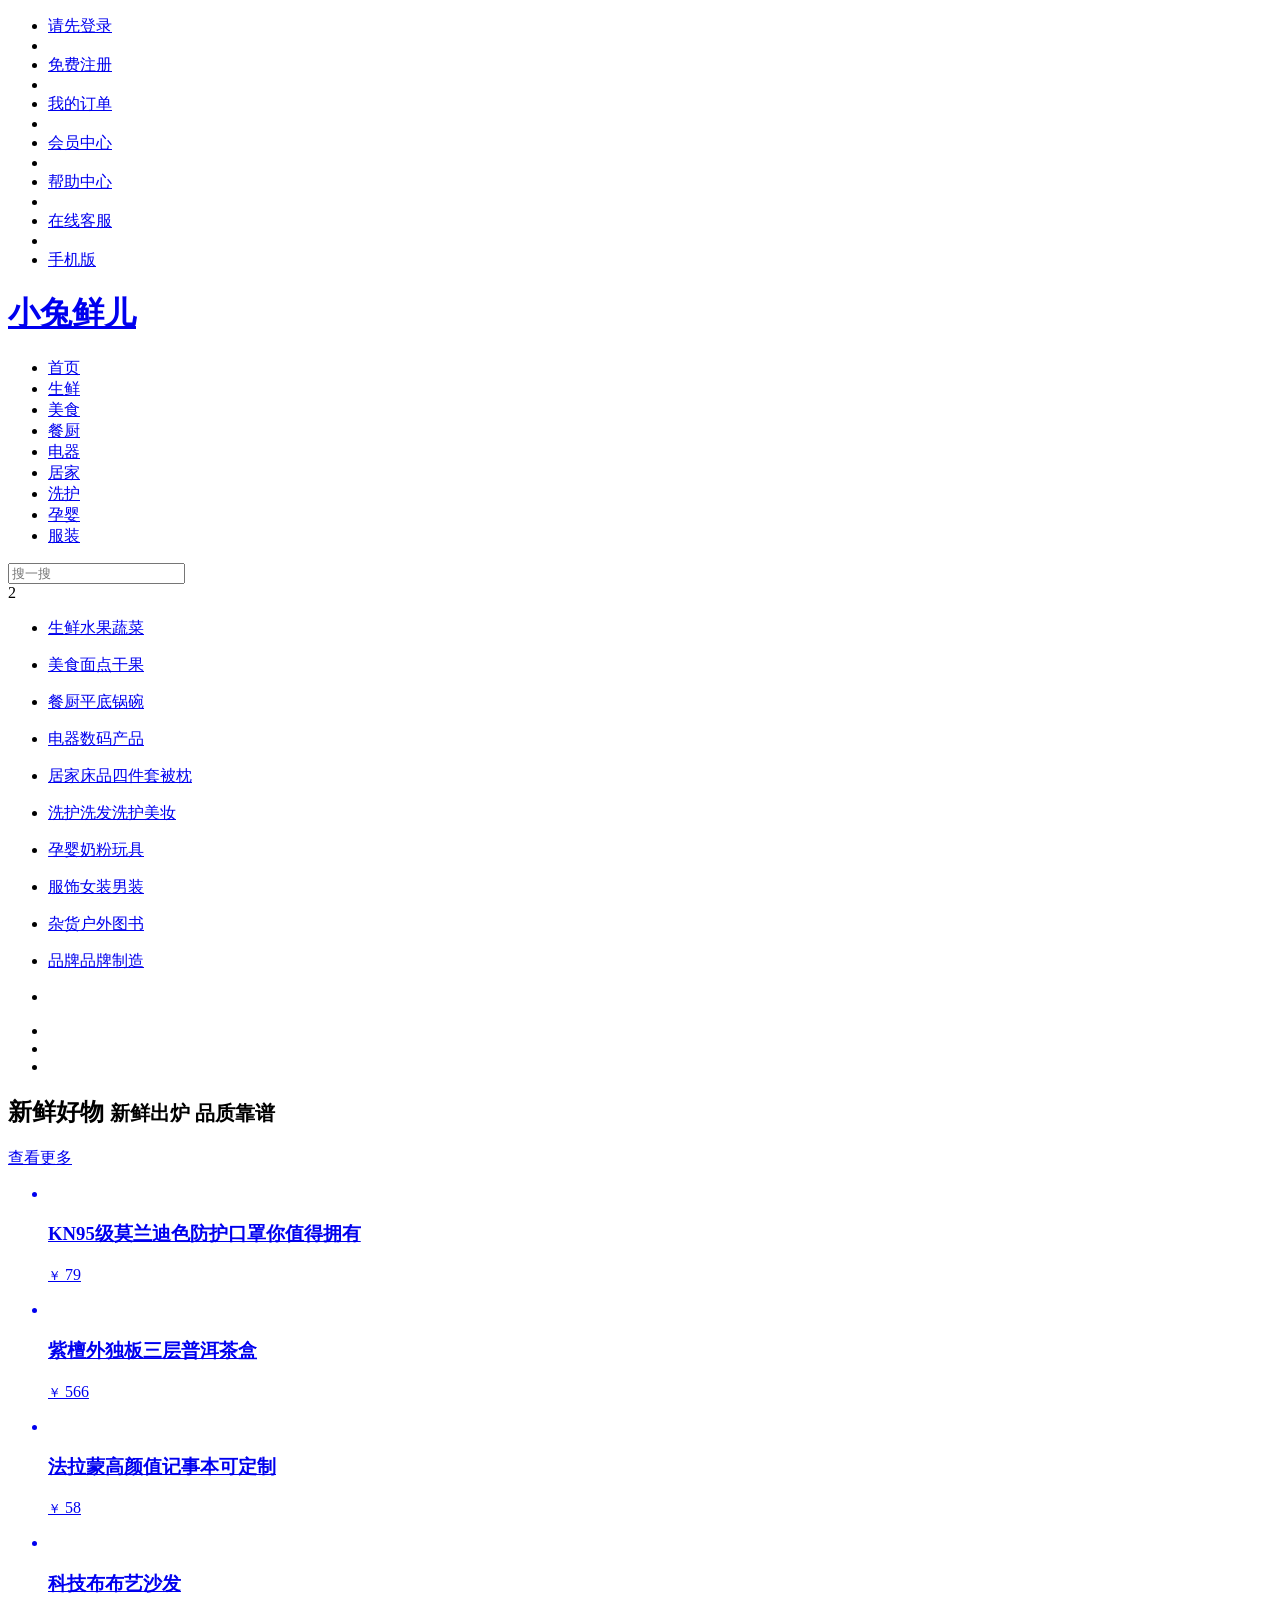
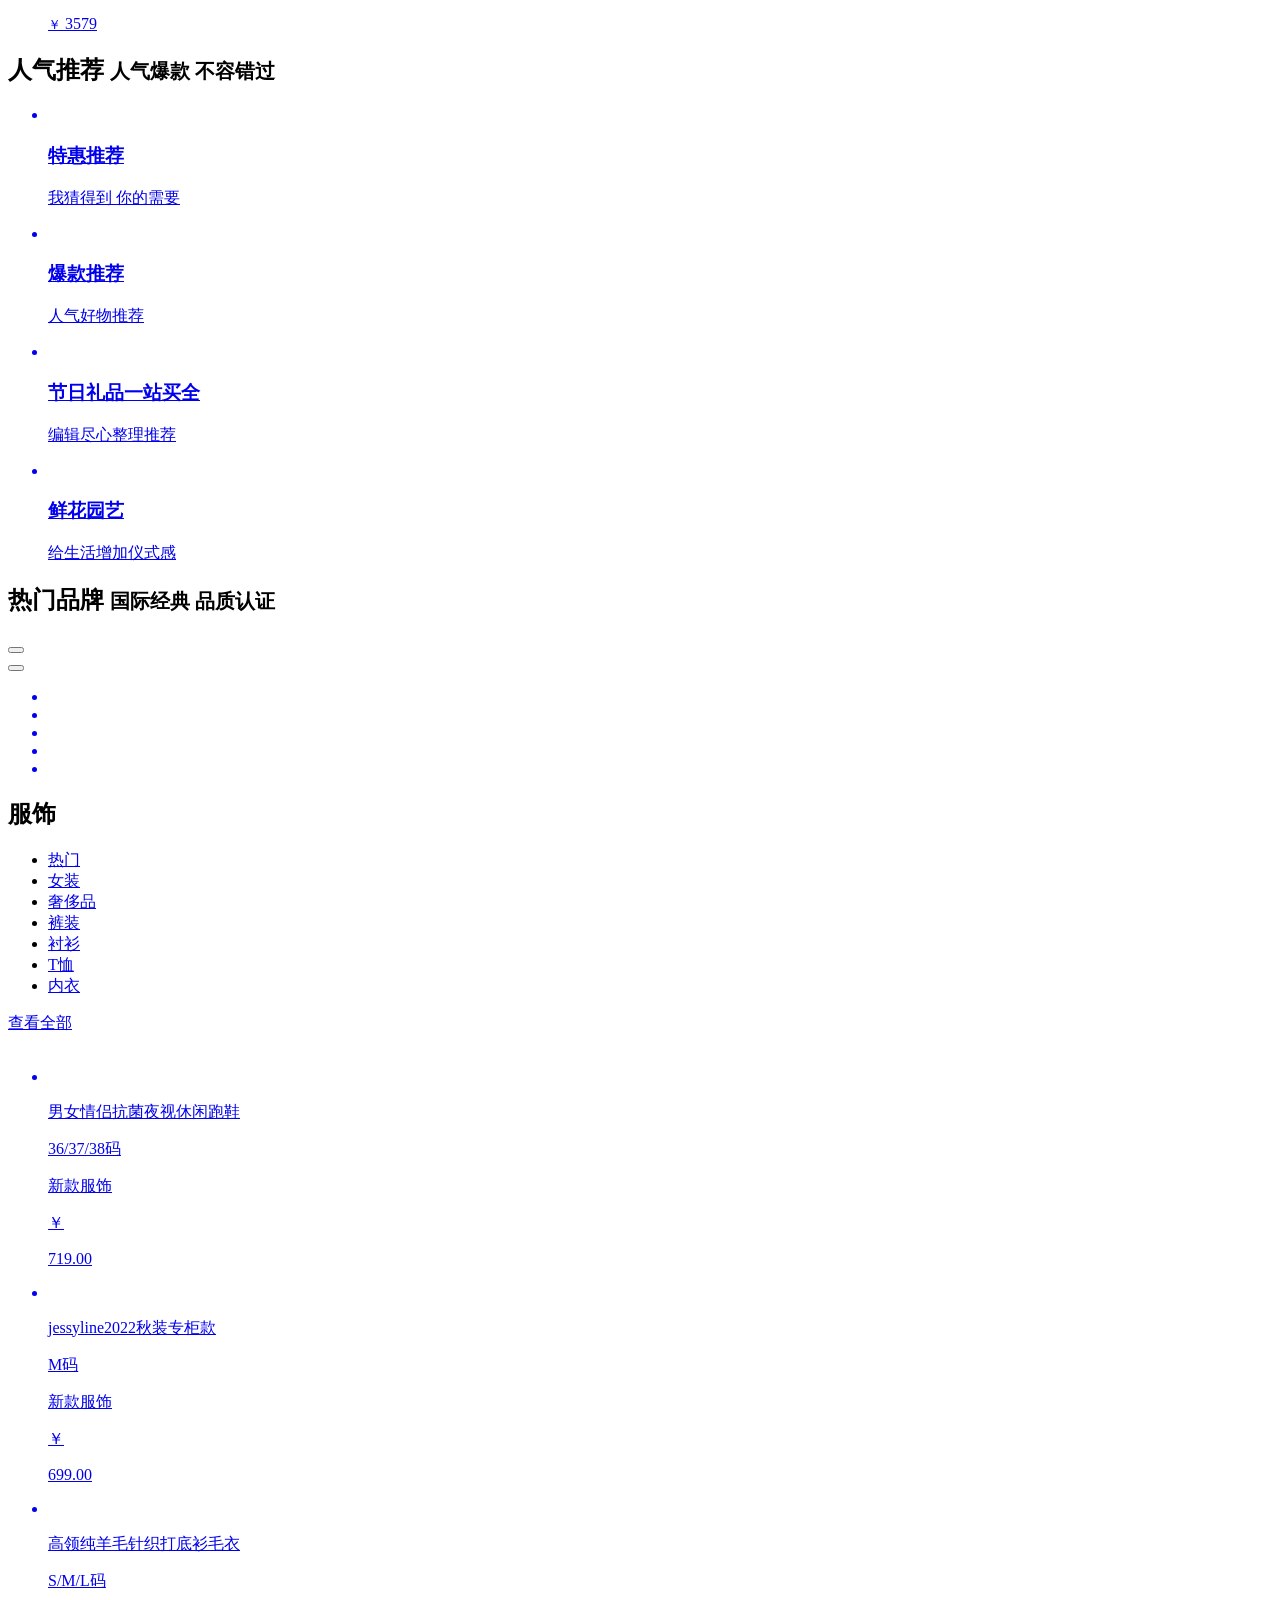
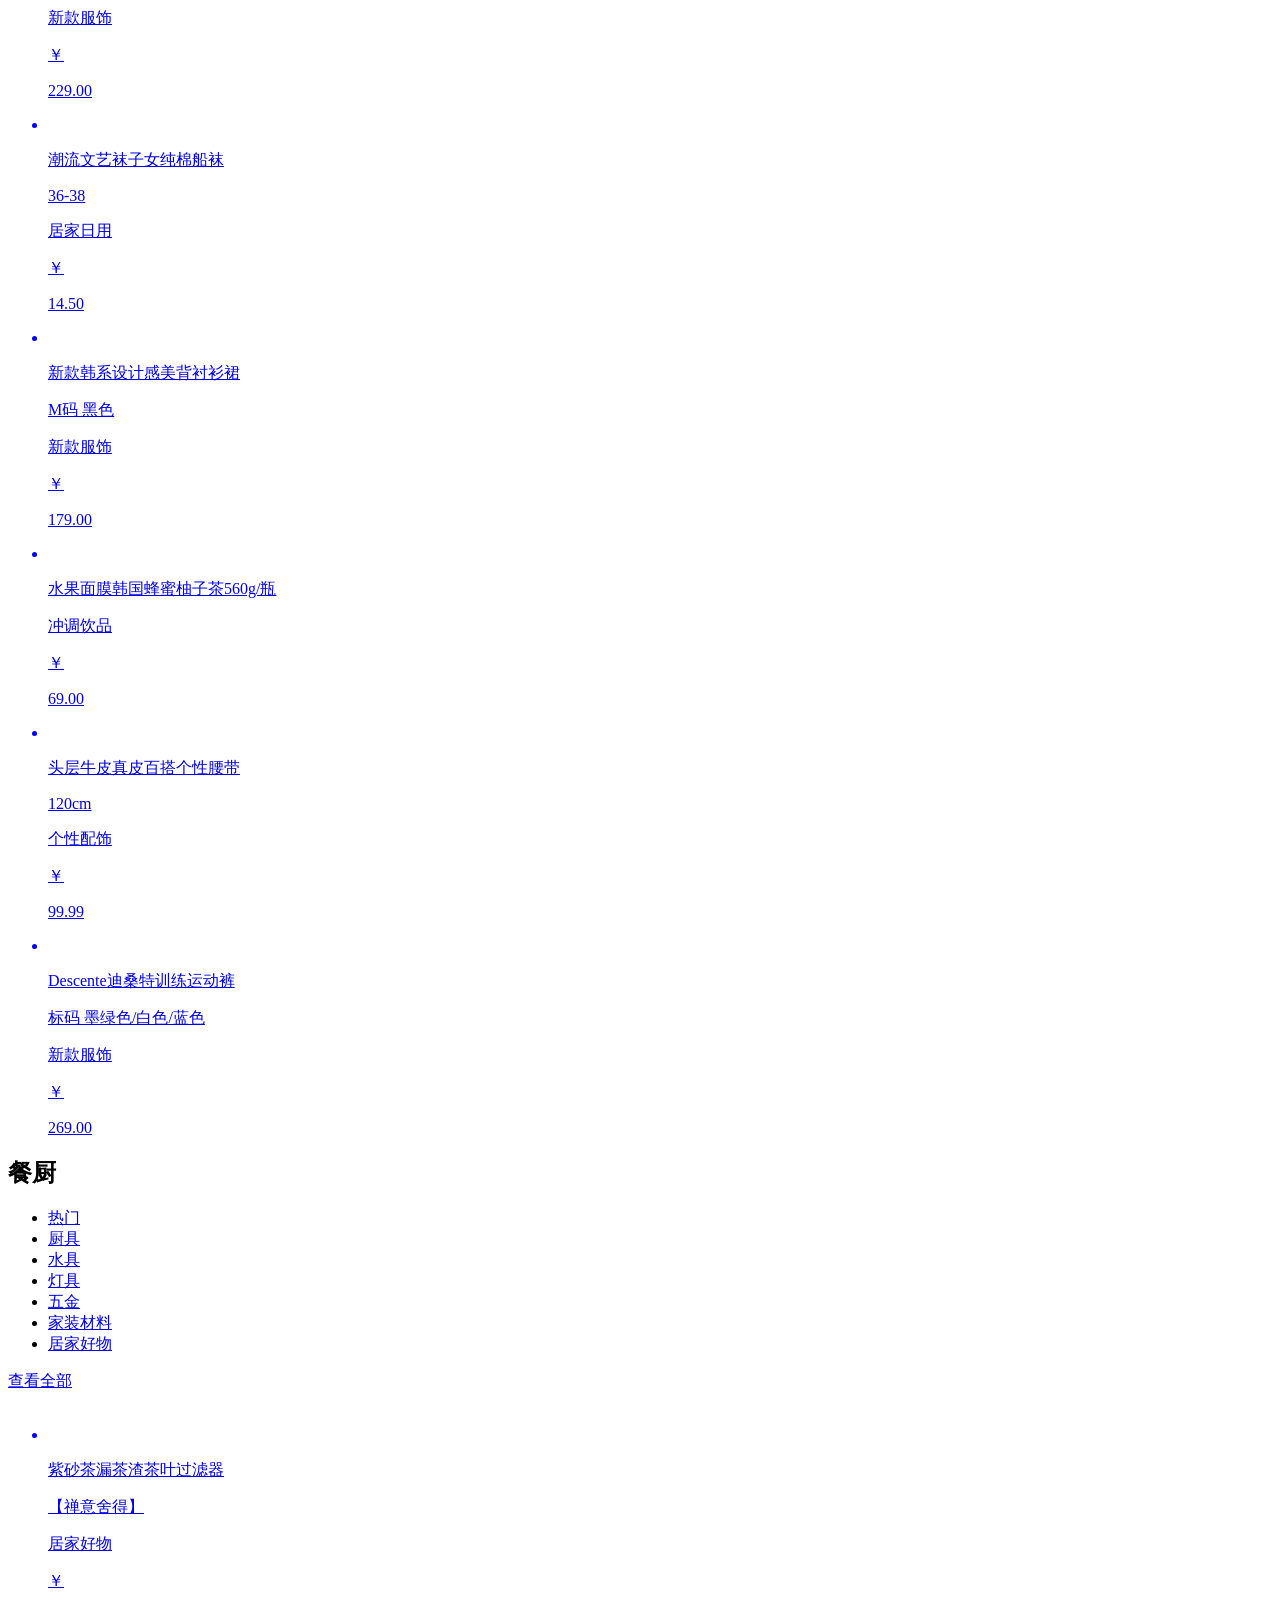
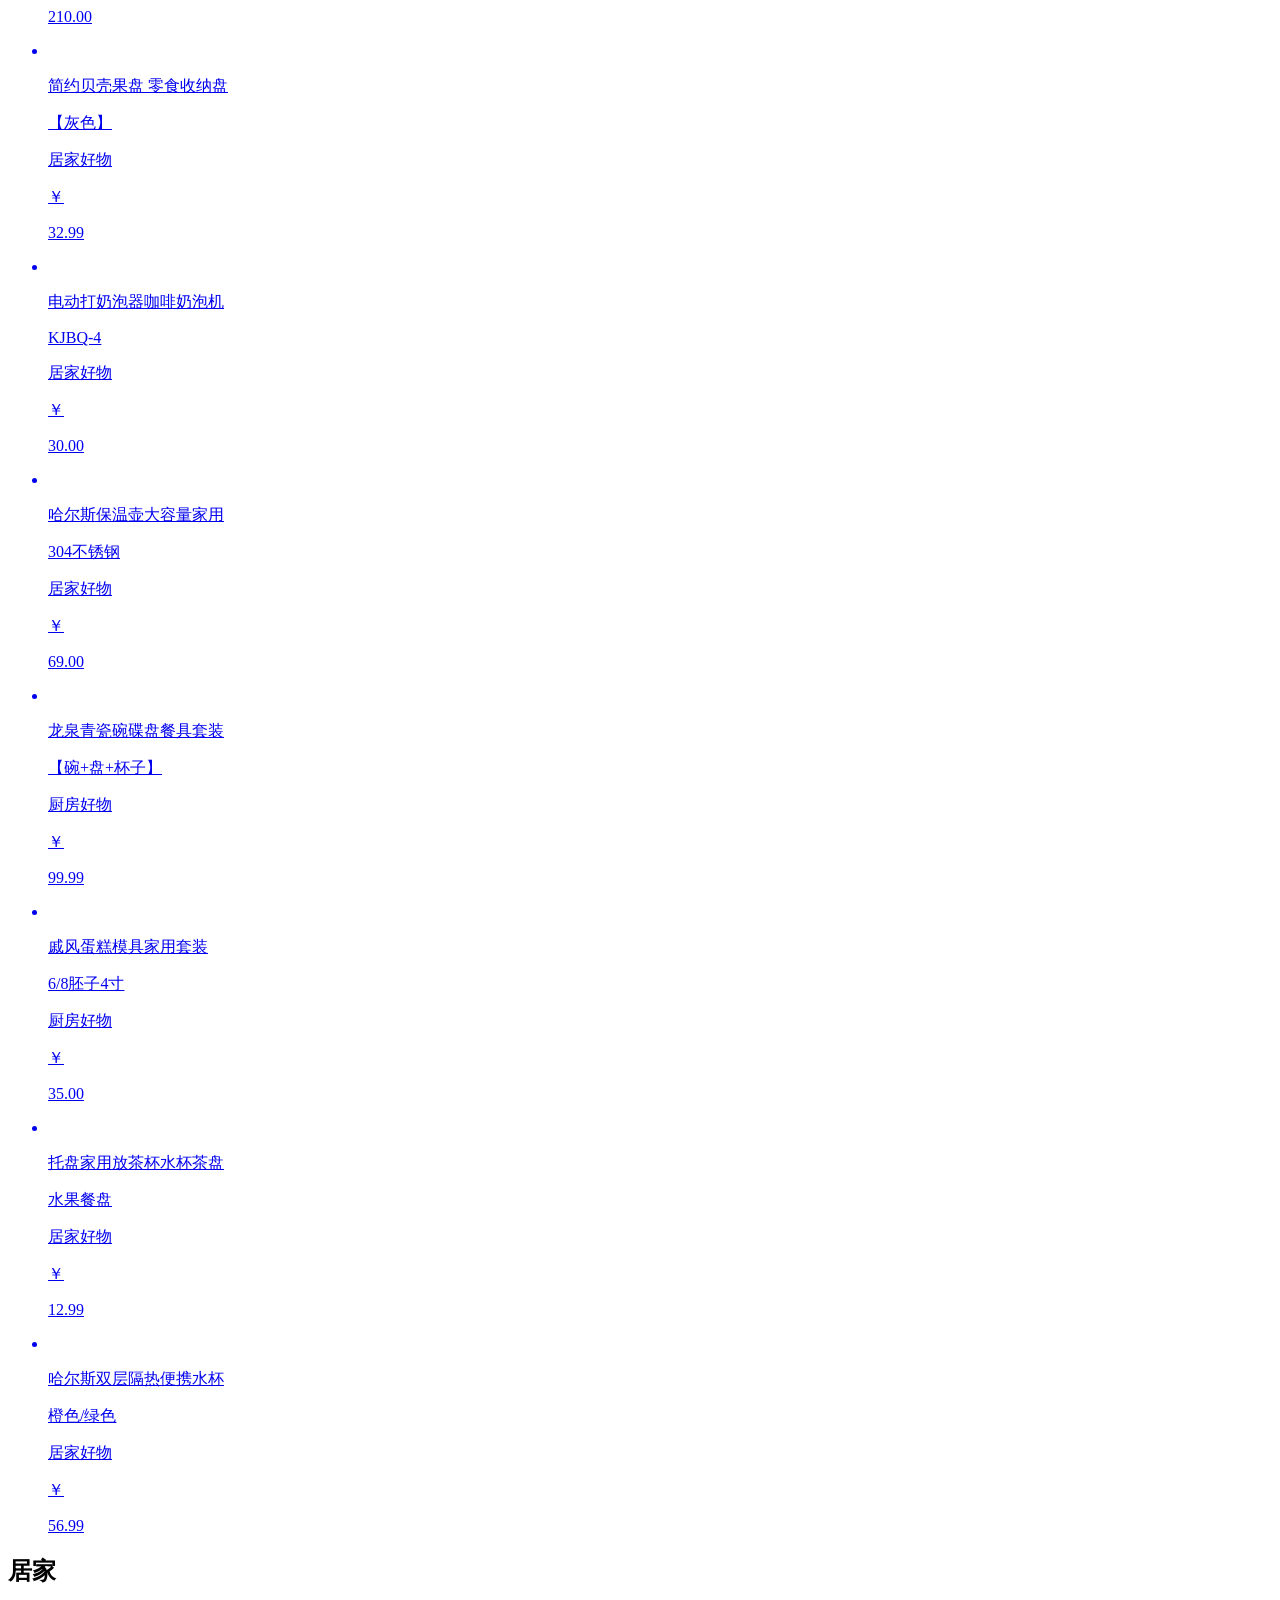
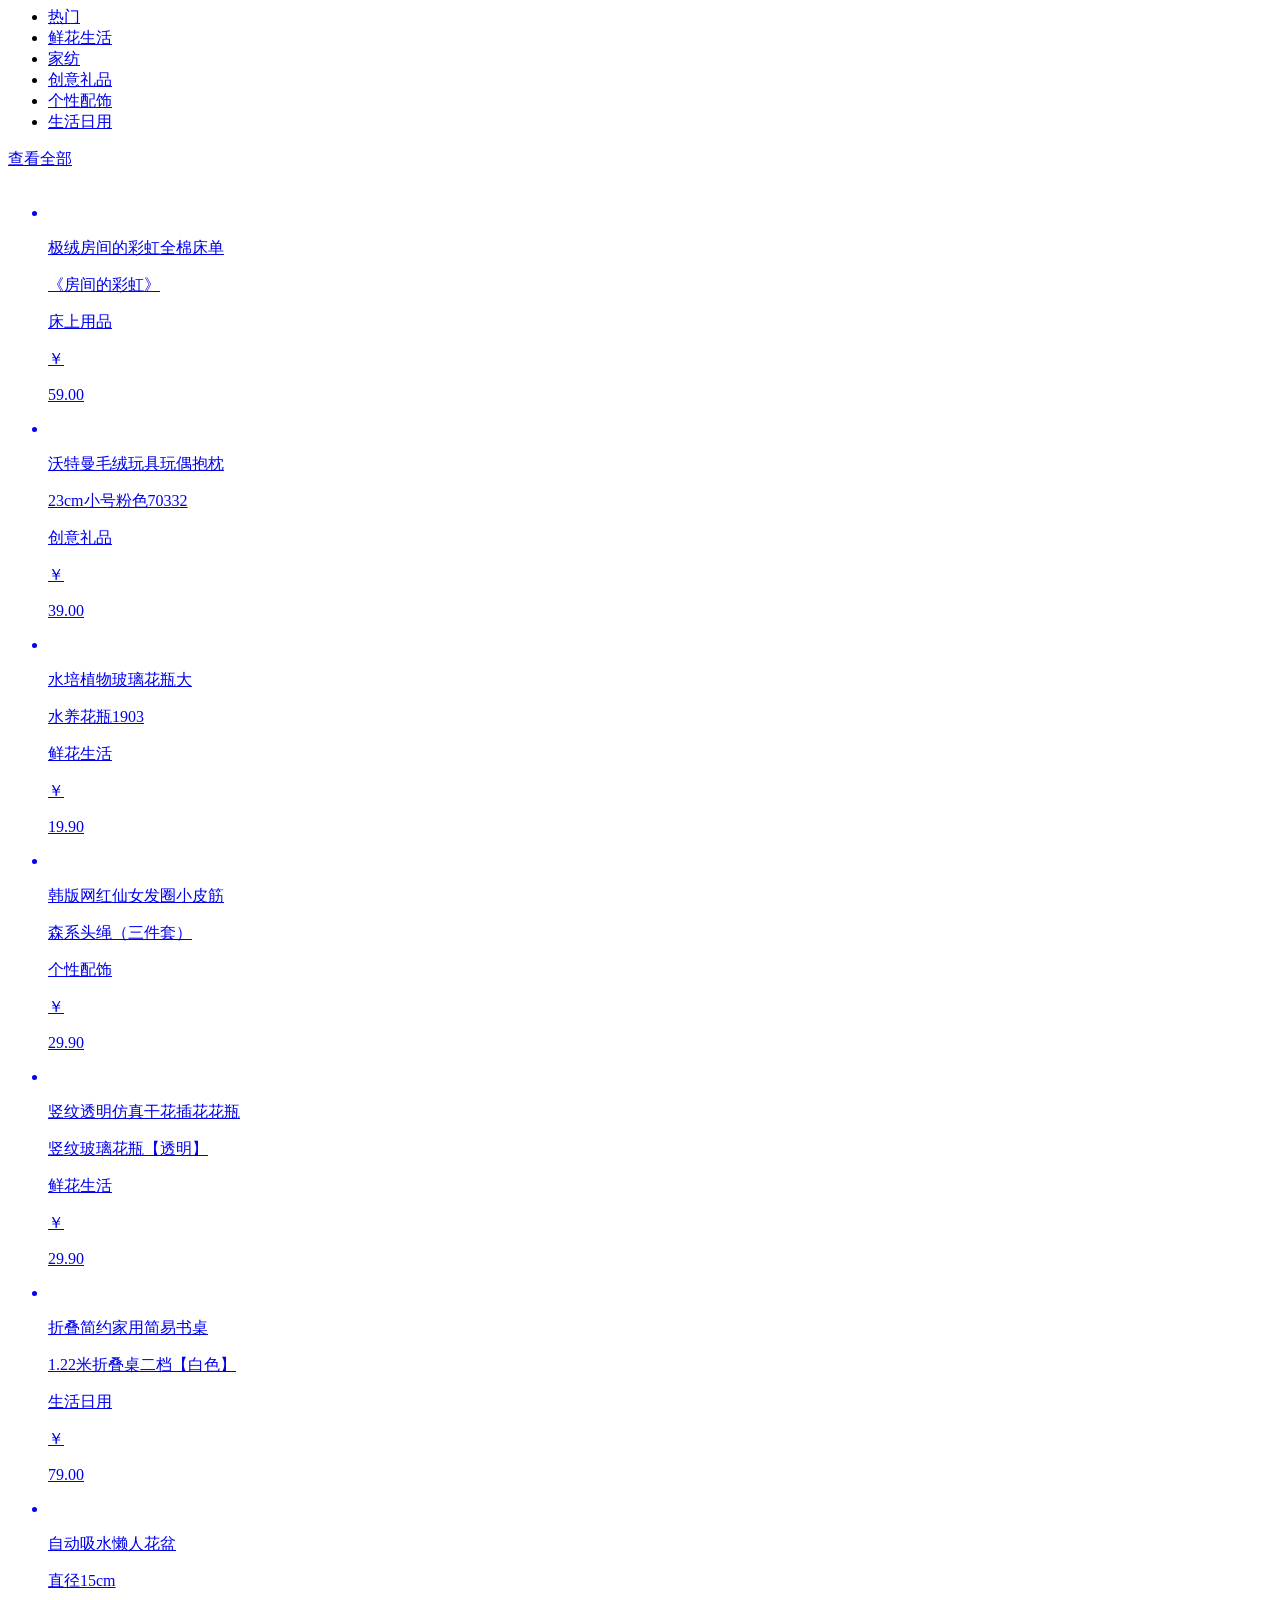
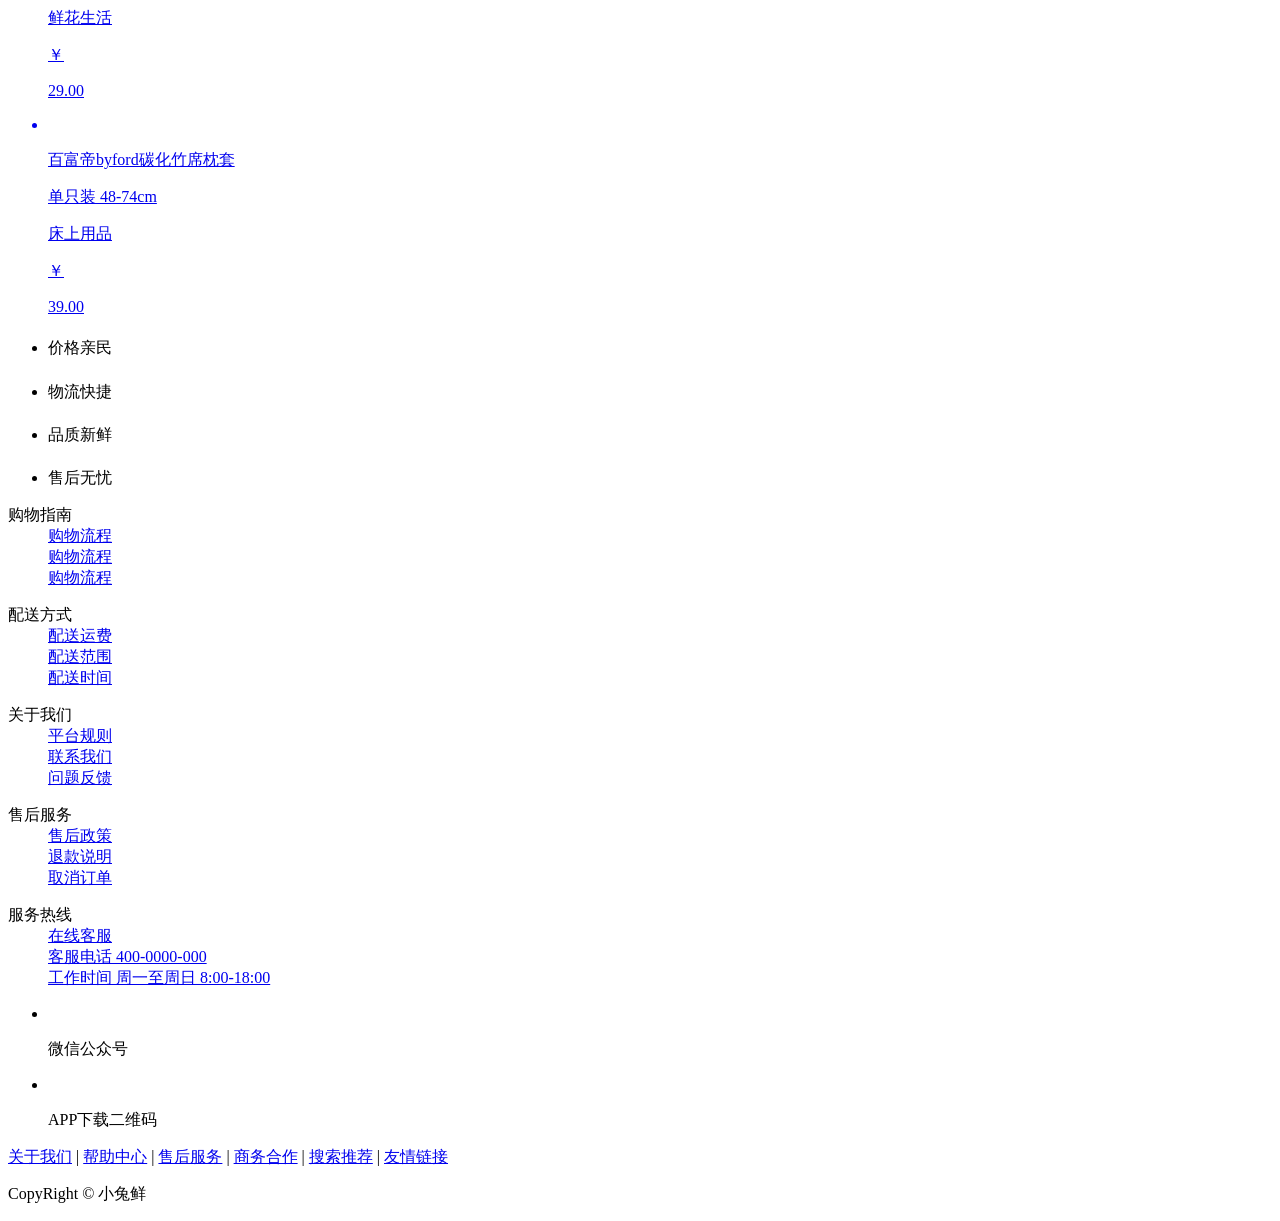
==== index.html @ aa5cd6b8 "Add files via upload" ====
<!DOCTYPE html>
<html lang="en">
<head>
    <meta charset="UTF-8">
    <meta name="viewport" content="width=device-width, initial-scale=1.0">
    <title>小兔鲜首页</title>
    <!-- 引入网页图标 -->
     <link rel="icon" href="./favicon.ico">
     <!-- 引入字体图标 -->
      <link rel="stylesheet" href="./iconfont/iconfont.css">
    <!-- 引入公共样式表  首先是初始化css 之后是公共样式 最后是index页面样式-->
    <link rel="stylesheet" href="./CSS/base.css">
    <link rel="stylesheet" href="./CSS/common.css">
    <link rel="stylesheet" href="./CSS/index.css">
</head>
<body>
    <!-- 1.网页的头部 -->
     <!-- 1.1 头部导航栏 -->
     <div class="shortcut">
        <div class="w">
        <ul>
            <li><a href="#">请先登录</a></li>
            <li class="line"></li>
            <li><a href="#">免费注册</a></li>
            <li class="line"></li>
            <li><a href="#">我的订单</a></li>
            <li class="line"></li>
            <li><a href="#">会员中心</a></li>
            <li class="line"></li>
            <li><a href="#">帮助中心</a></li>
            <li class="line"></li>
            <li><a href="#">在线客服</a></li>
            <li class="line"></li>
            <li><a href="#"><i class="iconfont icon-mobile-phone"></i>手机版</a></li>
        </ul>
        </div>
     </div>
     <!-- 1.2头部header制作 -->
      <header class="header w">
        <div class="logo">
            <h1>
                <a href="index.html" title="小兔鲜儿">小兔鲜儿</a>
            </h1>
        </div>
        <ul class="nav">
            <li><a href="#">首页</a></li>
            <li><a href="#">生鲜</a></li>
            <li><a href="#">美食</a></li>
            <li><a href="#">餐厨</a></li>
            <li><a href="#">电器</a></li>
            <li><a href="#">居家</a></li>
            <li><a href="#">洗护</a></li>
            <li><a href="#">孕婴</a></li>
            <li><a href="#">服装</a></li>
        </ul>
        <div class="search">
            <i class="iconfont icon-search"></i>
            <input type="text" placeholder="搜一搜">
        </div>
        <div class="car">
            <span>2</span>
            <i class="iconfont icon-cart-full"></i>
        </div>
      </header>
      <!-- 首页主体 -->
       <!-- entery模块制作 -->
        <div class="entery">
            <div class="w">
                <div class="category">
                    <ul>
                        <li>
                            <p><a href="#">生鲜</a><a href="#">水果</a><a href="#">蔬菜</a></p>
                            <i class="iconfont icon-arrow-right-bold"></i>
                        </li>
                        <li>
                            <p><a href="#">美食</a><a href="#">面点</a><a href="#">干果</a></p>
                            <i class="iconfont icon-arrow-right-bold"></i>
                        </li>
                        <li>
                            <p><a href="#">餐厨</a><a href="#">平底锅</a><a href="#">碗</a></p>
                            <i class="iconfont icon-arrow-right-bold"></i>
                        </li>
                        <li>
                            <p><a href="#">电器</a><a href="#">数码产品</a></p>
                            <i class="iconfont icon-arrow-right-bold"></i>
                        </li>
                        <li>
                            <p><a href="#">居家</a><a href="#">床品</a><a href="#">四件套</a><a href="#">被枕</a></p>
                            <i class="iconfont icon-arrow-right-bold"></i>
                        </li>
                        <li>
                            <p><a href="#">洗护</a><a href="#">洗发</a><a href="#">洗护</a><a href="#">美妆</a></p>
                            <i class="iconfont icon-arrow-right-bold"></i>
                        </li>
                        <li>
                            <p><a href="#">孕婴</a><a href="#">奶粉</a><a href="#">玩具</a></p>
                            <i class="iconfont icon-arrow-right-bold"></i>
                        </li>
                        <li>
                            <p><a href="#">服饰</a><a href="#">女装</a><a href="#">男装</a></p>
                            <i class="iconfont icon-arrow-right-bold"></i>
                        </li>
                        <li>
                            <p><a href="#">杂货</a><a href="#">户外</a><a href="#">图书</a></p>
                            <i class="iconfont icon-arrow-right-bold"></i>
                        </li>
                        <li>
                            <p><a href="#">品牌</a><a href="#">品牌制造</a></p>
                            <i class="iconfont icon-arrow-right-bold"></i>
                        </li>
                    </ul>
                </div>
                <div class="banner">
                    <ul>
                        <li>
                            <img src="./uploads/banner1.png" alt="">
                        </li>
                    </ul>
                    <!-- 小圆点 -->
                    <ul class="circle">
                        <li></li>
                        <li></li>
                        <li></li>
                    </ul>
                    <!-- 左右按钮 -->
                    <a href="#" class="prev"><i class="iconfont icon-arrow-left-bold"></i></a>
                    <a href="#" class="next"><i class="iconfont icon-arrow-right-bold"></i></a>
                </div>
            </div>
        </div>
        <!-- 新鲜好物模块 -->
        <div class="w fresh">
            <div class="box-hd">
                <h2>
                    新鲜好物 
                    <small>新鲜出炉 品质靠谱</small>
                </h2>
                <a href="#">查看更多<i class="iconfont icon-arrow-right-bold"></i></a>
            </div>
            <div class="box-bd">
                <ul>
                   <a href="#">
                     <li>
                        <img src="./uploads/goods1.png" alt="">
                        <h3 class="title">KN95级莫兰迪色防护口罩你值得拥有</h3>
                        <p class="price"> <small>￥</small> 79</p>
                    </li>
                   </a>
                    <a href="#">
                     <li>
                        <img src="./uploads/goods2.png" alt="">
                        <h3 class="title">紫檀外独板三层普洱茶盒</h3>
                        <p class="price"> <small>￥</small> 566</p>
                    </li>
                   </a>
                    <a href="#">
                     <li>
                        <img src="./uploads/goods3.png" alt="">
                        <h3 class="title">法拉蒙高颜值记事本可定制</h3>
                        <p class="price"> <small>￥</small> 58</p>
                    </li>
                   </a>
                    <a href="#">
                     <li>
                        <img src="./uploads/goods4.png" alt="">
                        <h3 class="title">科技布布艺沙发</h3>
                        <p class="price"> <small>￥</small> 3579</p>
                    </li>
                   </a>
                </ul>
            </div>
        </div>
        <!-- 人气推荐 -->
         <div class="w hot">
            <div class="box-hd">
                <h2>
                    人气推荐 
                    <small>人气爆款 不容错过</small>
                </h2>
            </div>
            <div class="box-bd">
                <ul>
                   <a href="#">
                     <li>
                        <img src="./uploads/recommend1.png" alt="">
                        <h3 class="title">特惠推荐</h3>
                        <p class="desc">我猜得到 你的需要</p>
                    </li>
                   </a>
                    <a href="#">
                     <li>
                        <img src="./uploads/recommend2.png" alt="">
                        <h3 class="title">爆款推荐</h3>
                        <p class="desc">人气好物推荐</p>
                    </li>
                   </a>
                    <a href="#">
                     <li>
                        <img src="./uploads/recommend3.png" alt="">
                        <h3 class="title">节日礼品一站买全</h3>
                        <p class="desc">编辑尽心整理推荐</p>
                    </li>
                   </a>
                    <a href="#">
                     <li>
                        <img src="./uploads/recommend4.png" alt="">
                        <h3 class="title">鲜花园艺</h3>
                        <p class="desc">给生活增加仪式感</p>
                    </li>
                   </a>
                </ul>
            </div>
        </div>
        <!-- 热门品牌 -->
        <div class="brand">
            <div class="w">
                <div class="brand-hd box-hd">
                    <h2>
                        热门品牌
                        <small>国际经典 品质认证</small>
                    </h2>
                    <div class="direction">
                    <div class="left"><button><i class="iconfont icon-arrow-left-bold"></i></button></div>
                    <div class="right"><button><i class="iconfont icon-arrow-right-bold"></i></button></div>
                    </div>
                </div>
                <div class="brand-bd">
                    <ul>
                        <a href="#"><li><img src="./uploads/hot1.png" alt=""></li></a>
                        <a href="#"><li><img src="./uploads/hot2.png" alt=""></li></a>
                        <a href="#"><li><img src="./uploads/hot3.png" alt=""></li></a>
                        <a href="#"><li><img src="./uploads/hot4.png" alt=""></li></a>
                        <a href="#"><li><img src="./uploads/hot5.png" alt=""></li></a>
                    </ul>
                </div>
            </div>
        </div>
     
         <!-- 服饰 -->
         <div class="food">
            <div class="w">
                <div class="food-title box-hd">
                    <h2>服饰</h2>
                    <div class="option">
                        <div class="option-left">
                        <ul>
                            <li><a href="#">热门</a></li>
                            <li><a href="#">女装</a></li>
                            <li><a href="#">奢侈品</a></li>
                            <li><a href="#">裤装</a></li>
                            <li><a href="#">衬衫</a></li>
                            <li><a href="#">T恤</a></li>
                            <li><a href="#">内衣</a></li>
                        </ul>
                        </div>
                        <div class="option-right">
                            <a href="#">查看全部</a><i class="iconfont icon-arrow-right-bold"></i>
                        </div>
                    </div>
                </div>
                <div class="food-bd">
                    <div class="food-bd-left">
                        <img src="./uploads/colthes_left.png" alt="">
                    </div>
                    <div class="food-bd-right">
                        <ul>
                            <a href="#">
                                <li>
                                    <img src="./uploads/clothes1.png" alt="">
                                    <div class="info">
                                    <p>男女情侣抗菌夜视休闲跑鞋</p>
                                    <p>36/37/38码</p>
                                    <p>新款服饰</p>
                                    </div>
                                    <div class="price">
                                        ￥ <p>719.00</p>
                                    </div>
                                </li>
                            </a>
                            <a href="#">
                                <li>
                                    <img src="./uploads/clothes2.png" alt="">
                            <div class="info">
                                    <p>jessyline2022秋装专柜款</p>
                                    <p>M码</p>
                                    <p>新款服饰</p>
                                    </div>
                                    <div class="price">
                                        ￥ <p>699.00</p>
                                    </div>
                                </li>
                            </a>
                            <a href="#">
                                <li>
                                    <img src="./uploads/clothes3.png" alt="">
                            <div class="info">
                                    <p>高领纯羊毛针织打底衫毛衣</p>
                                    <p>S/M/L码</p>
                                    <p>新款服饰</p>
                                    </div>
                                    <div class="price">
                                        ￥ <p>229.00</p>
                                    </div>
                                </li>
                            </a>
                            <a href="#">
                                <li>
                                    <img src="./uploads/clothes4.png" alt="">
                            <div class="info">
                                    <p>潮流文艺袜子女纯棉船袜</p>
                                    <p>36-38</p>
                                    <p>居家日用</p>
                                    </div>
                                    <div class="price">
                                        ￥ <p>14.50</p>
                                    </div>
                                </li>
                            </a>
                            <a href="#">
                                <li>
                                    <img src="./uploads/clothes5.png" alt="">
                            <div class="info">
                                    <p>新款韩系设计感美背衬衫裙</p>
                                    <p>M码 黑色</p>
                                    <p>新款服饰</p>
                                    </div>
                                    <div class="price">
                                        ￥ <p>179.00</p>
                                    </div>
                                </li>
                            </a>
                            <a href="#">
                                <li>
                                    <img src="./uploads/clothes6.png" alt="">
                            <div class="info">
                                    <p>水果面膜韩国蜂蜜柚子茶560g/瓶</p>
                                    <p>冲调饮品</p>
                                    <p></p>
                                    </div>
                                    <div class="price">
                                        ￥ <p>69.00</p>
                                    </div>
                                </li>
                            </a>
                            <a href="#">
                                <li>
                                    <img src="./uploads/clothes7.png" alt="">
                            <div class="info">
                                    <p>头层牛皮真皮百搭个性腰带</p>
                                    <p>120cm</p>
                                    <p>个性配饰</p>
                                    </div>
                                    <div class="price">
                                        ￥ <p>99.99</p>
                                    </div>
                                </li>
                            </a>
                            <a href="#">
                                <li>
                                    <img src="./uploads/clothes8.png" alt="">
                            <div class="info">
                                    <p>Descente迪桑特训练运动裤</p>
                                    <p>标码 墨绿色/白色/蓝色</p>
                                    <p>新款服饰</p>
                                    </div>
                                    <div class="price">
                                        ￥ <p>269.00</p>
                                    </div>
                                </li>
                            </a>
                        </ul>
                    </div>
                </div>
            </div>
         </div>
         <!-- 餐厨 -->
          <div class="food">
            <div class="w">
                <div class="food-title box-hd">
                    <h2>餐厨</h2>
                    <div class="option">
                        <div class="option-left">
                        <ul>
                            <li><a href="#">热门</a></li>
                            <li><a href="#">厨具</a></li>
                            <li><a href="#">水具</a></li>
                            <li><a href="#">灯具</a></li>
                            <li><a href="#">五金</a></li>
                            <li><a href="#">家装材料</a></li>
                            <li><a href="#">居家好物</a></li>
                        </ul>
                        </div>
                        <div class="option-right">
                            <a href="#">查看全部</a><i class="iconfont icon-arrow-right-bold"></i>
                        </div>
                    </div>
                </div>
                <div class="food-bd">
                    <div class="food-bd-left">
                        <img src="./uploads/kitchen_left.png" alt="">
                    </div>
                    <div class="food-bd-right">
                        <ul>
                            <a href="#">
                                <li>
                                    <img src="./uploads/kitchen1.png" alt="">
                                    <div class="info">
                                    <p>紫砂茶漏茶渣茶叶过滤器</p>
                                    <p>【禅意舍得】</p>
                                    <p>居家好物</p>
                                    </div>
                                    <div class="price">
                                        ￥ <p>210.00</p>
                                    </div>
                                </li>
                            </a>
                            <a href="#">
                                <li>
                                    <img src="./uploads/kitchen2.png" alt="">
                            <div class="info">
                                    <p>简约贝壳果盘 零食收纳盘</p>
                                    <p>【灰色】</p>
                                    <p>居家好物</p>
                                    </div>
                                    <div class="price">
                                        ￥ <p>32.99</p>
                                    </div>
                                </li>
                            </a>
                            <a href="#">
                                <li>
                                    <img src="./uploads/kitchen3.png" alt="">
                            <div class="info">
                                    <p>电动打奶泡器咖啡奶泡机</p>
                                    <p>KJBQ-4</p>
                                    <p>居家好物</p>
                                    </div>
                                    <div class="price">
                                        ￥ <p>30.00</p>
                                    </div>
                                </li>
                            </a>
                            <a href="#">
                                <li>
                                    <img src="./uploads/kitchen4.png" alt="">
                            <div class="info">
                                    <p>哈尔斯保温壶大容量家用</p>
                                    <p>304不锈钢</p>
                                    <p>居家好物</p>
                                    </div>
                                    <div class="price">
                                        ￥ <p>69.00</p>
                                    </div>
                                </li>
                            </a>
                            <a href="#">
                                <li>
                                    <img src="./uploads/kitchen5.png" alt="">
                            <div class="info">
                                    <p>龙泉青瓷碗碟盘餐具套装</p>
                                    <p>【碗+盘+杯子】</p>
                                    <p>厨房好物</p>
                                    </div>
                                    <div class="price">
                                        ￥ <p>99.99</p>
                                    </div>
                                </li>
                            </a>
                            <a href="#">
                                <li>
                                    <img src="./uploads/kitchen6.png" alt="">
                            <div class="info">
                                    <p>戚风蛋糕模具家用套装</p>
                                    <p>6/8胚子4寸</p>
                                    <p>厨房好物</p>
                                    </div>
                                    <div class="price">
                                        ￥ <p>35.00</p>
                                    </div>
                                </li>
                            </a>
                            <a href="#">
                                <li>
                                    <img src="./uploads/kitchen7.png" alt="">
                            <div class="info">
                                    <p>托盘家用放茶杯水杯茶盘</p>
                                    <p>水果餐盘</p>
                                    <p>居家好物</p>
                                    </div>
                                    <div class="price">
                                        ￥ <p>12.99</p>
                                    </div>
                                </li>
                            </a>
                            <a href="#">
                                <li>
                                    <img src="./uploads/kitchen8.png" alt="">
                            <div class="info">
                                    <p>哈尔斯双层隔热便携水杯</p>
                                    <p>橙色/绿色</p>
                                    <p>居家好物</p>
                                    </div>
                                    <div class="price">
                                        ￥ <p>56.99</p>
                                    </div>
                                </li>
                            </a>
                        </ul>
                    </div>
                </div>
            </div>
         </div>
         <!-- 居家 -->
         <div class="food">
            <div class="w">
                <div class="food-title box-hd">
                    <h2>居家</h2>
                    <div class="option">
                        <div class="option-left">
                        <ul>
                            <li><a href="#">热门</a></li>
                            <li><a href="#">鲜花生活</a></li>
                            <li><a href="#">家纺</a></li>
                            <li><a href="#">创意礼品</a></li>
                            <li><a href="#">个性配饰</a></li>
                            <li><a href="#">生活日用</a></li>
                        </ul>
                        </div>
                        <div class="option-right">
                            <a href="#">查看全部</a><i class="iconfont icon-arrow-right-bold"></i>
                        </div>
                    </div>
                </div>
                <div class="food-bd">
                    <div class="food-bd-left">
                        <img src="./uploads/home_left.png" alt="">
                    </div>
                    <div class="food-bd-right">
                        <ul>
                            <a href="#">
                                <li>
                                    <img src="./uploads/home1.png" alt="">
                                    <div class="info">
                                    <p>极绒房间的彩虹全棉床单</p>
                                    <p>《房间的彩虹》</p>
                                    <p>床上用品</p>
                                    </div>
                                    <div class="price">
                                        ￥ <p>59.00</p>
                                    </div>
                                </li>
                            </a>
                            <a href="#">
                                <li>
                                    <img src="./uploads/home2.png" alt="">
                            <div class="info">
                                    <p>沃特曼毛绒玩具玩偶抱枕</p>
                                    <p>23cm小号粉色70332</p>
                                    <p>创意礼品</p>
                                    </div>
                                    <div class="price">
                                        ￥ <p>39.00</p>
                                    </div>
                                </li>
                            </a>
                            <a href="#">
                                <li>
                                    <img src="./uploads/home3.png" alt="">
                            <div class="info">
                                    <p>水培植物玻璃花瓶大</p>
                                    <p>水养花瓶1903</p>
                                    <p>鲜花生活</p>
                                    </div>
                                    <div class="price">
                                        ￥ <p>19.90</p>
                                    </div>
                                </li>
                            </a>
                            <a href="#">
                                <li>
                                    <img src="./uploads/home4.png" alt="">
                            <div class="info">
                                    <p>韩版网红仙女发圈小皮筋</p>
                                    <p>森系头绳（三件套）</p>
                                    <p>个性配饰</p>
                                    </div>
                                    <div class="price">
                                        ￥ <p>29.90</p>
                                    </div>
                                </li>
                            </a>
                            <a href="#">
                                <li>
                                    <img src="./uploads/home5.png" alt="">
                            <div class="info">
                                    <p>竖纹透明仿真干花插花花瓶</p>
                                    <p>竖纹玻璃花瓶【透明】</p>
                                    <p>鲜花生活</p>
                                    </div>
                                    <div class="price">
                                        ￥ <p>29.90</p>
                                    </div>
                                </li>
                            </a>
                            <a href="#">
                                <li>
                                    <img src="./uploads/home6.png" alt="">
                            <div class="info">
                                    <p>折叠简约家用简易书桌 </p>
                                    <p>1.22米折叠桌二档【白色】</p>
                                    <p>生活日用</p>
                                    </div>
                                    <div class="price">
                                        ￥ <p>79.00</p>
                                    </div>
                                </li>
                            </a>
                            <a href="#">
                                <li>
                                    <img src="./uploads/home7.png" alt="">
                            <div class="info">
                                    <p>自动吸水懒人花盆 </p>
                                    <p>直径15cm</p>
                                    <p>鲜花生活</p>
                                    </div>
                                    <div class="price">
                                        ￥ <p>29.00</p>
                                    </div>
                                </li>
                            </a>
                            <a href="#">
                                <li>
                                    <img src="./uploads/home8.png" alt="">
                            <div class="info">
                                    <p>百富帝byford碳化竹席枕套</p>
                                    <p>单只装 48-74cm</p>
                                    <p>床上用品</p>
                                    </div>
                                    <div class="price">
                                        ￥ <p>39.00</p>
                                    </div>
                                </li>
                            </a>
                        </ul>
                    </div>
                </div>
            </div>
         </div>
          </div>
     <!-- 2.网页的底部 -->
      <footer class="footer">
        <div class="w">
            <!-- 口号模块 -->
            <div class="slogan">
                <ul>
                    <li>
                        <h5 class="one"></h5>
                        <p>价格亲民</p>
                </li>
                    <li>
                        <h5 class="two"></h5>
                        <p>物流快捷</p>
                </li>
                    <li>
                        <h5 class="three"></h5>
                        <p>品质新鲜</p>
                </li>
                    <li>
                        <h5 class="four"></h5>
                        <p>售后无忧</p>
                </li>
                </ul>
            </div>
            <!-- 服务模块 -->
            <div class="severice">
                <div class="severice-left">
                    <dl>
                        <dt>购物指南</dt>
                        <dd><a href="#">购物流程</a></dd>
                        <dd><a href="#">购物流程</a></dd>
                        <dd><a href="#">购物流程</a></dd>
                    </dl>
                    <dl>
                        <dt>配送方式</dt>
                        <dd><a href="#">配送运费</a></dd>
                        <dd><a href="#">配送范围</a></dd>
                        <dd><a href="#">配送时间</a></dd>
                    </dl>
                    <dl>
                        <dt>关于我们</dt>
                        <dd><a href="#">平台规则</a></dd>
                        <dd><a href="#">联系我们</a></dd>
                        <dd><a href="#">问题反馈</a></dd>
                    </dl>
                    <dl>
                        <dt>售后服务</dt>
                        <dd><a href="#">售后政策</a></dd>
                        <dd><a href="#">退款说明</a></dd>
                        <dd><a href="#">取消订单</a></dd>
                    </dl>
                    <dl>
                        <dt>服务热线</dt>
                        <dd><a href="#">在线客服 <i class="iconfont icon-customer-service"></i></a></dd>
                        <dd><a href="#">客服电话 400-0000-000</a></dd>
                        <dd><a href="#">工作时间 周一至周日 8:00-18:00</a></dd>
                    </dl>
                </div>
                <div class="severice-right">
                    <ul>
                        <li>
                            <img src="./images/wechat.png" alt="">
                            <p>微信公众号</p>
                        </li>
                        <li>
                            <img src="./images/app.png" alt="">
                            <p>APP下载二维码</p>
                        </li>
                    </ul>
                </div>
            </div>
            <!-- 版权模块 -->
            <div class="copyright">
                <p>
                    <a href="#">关于我们</a>
                        |  
                    <a href="#">帮助中心</a>
                        |  
                    <a href="#">售后服务</a>
                        |  
                    <a href="#">商务合作</a>
                        |  
                    <a href="#">搜索推荐</a>
                        |  
                    <a href="#">友情链接</a></p>
                <p>CopyRight © 小兔鲜</p>
            </div>
        </div>
      </footer>
</body>
</html>
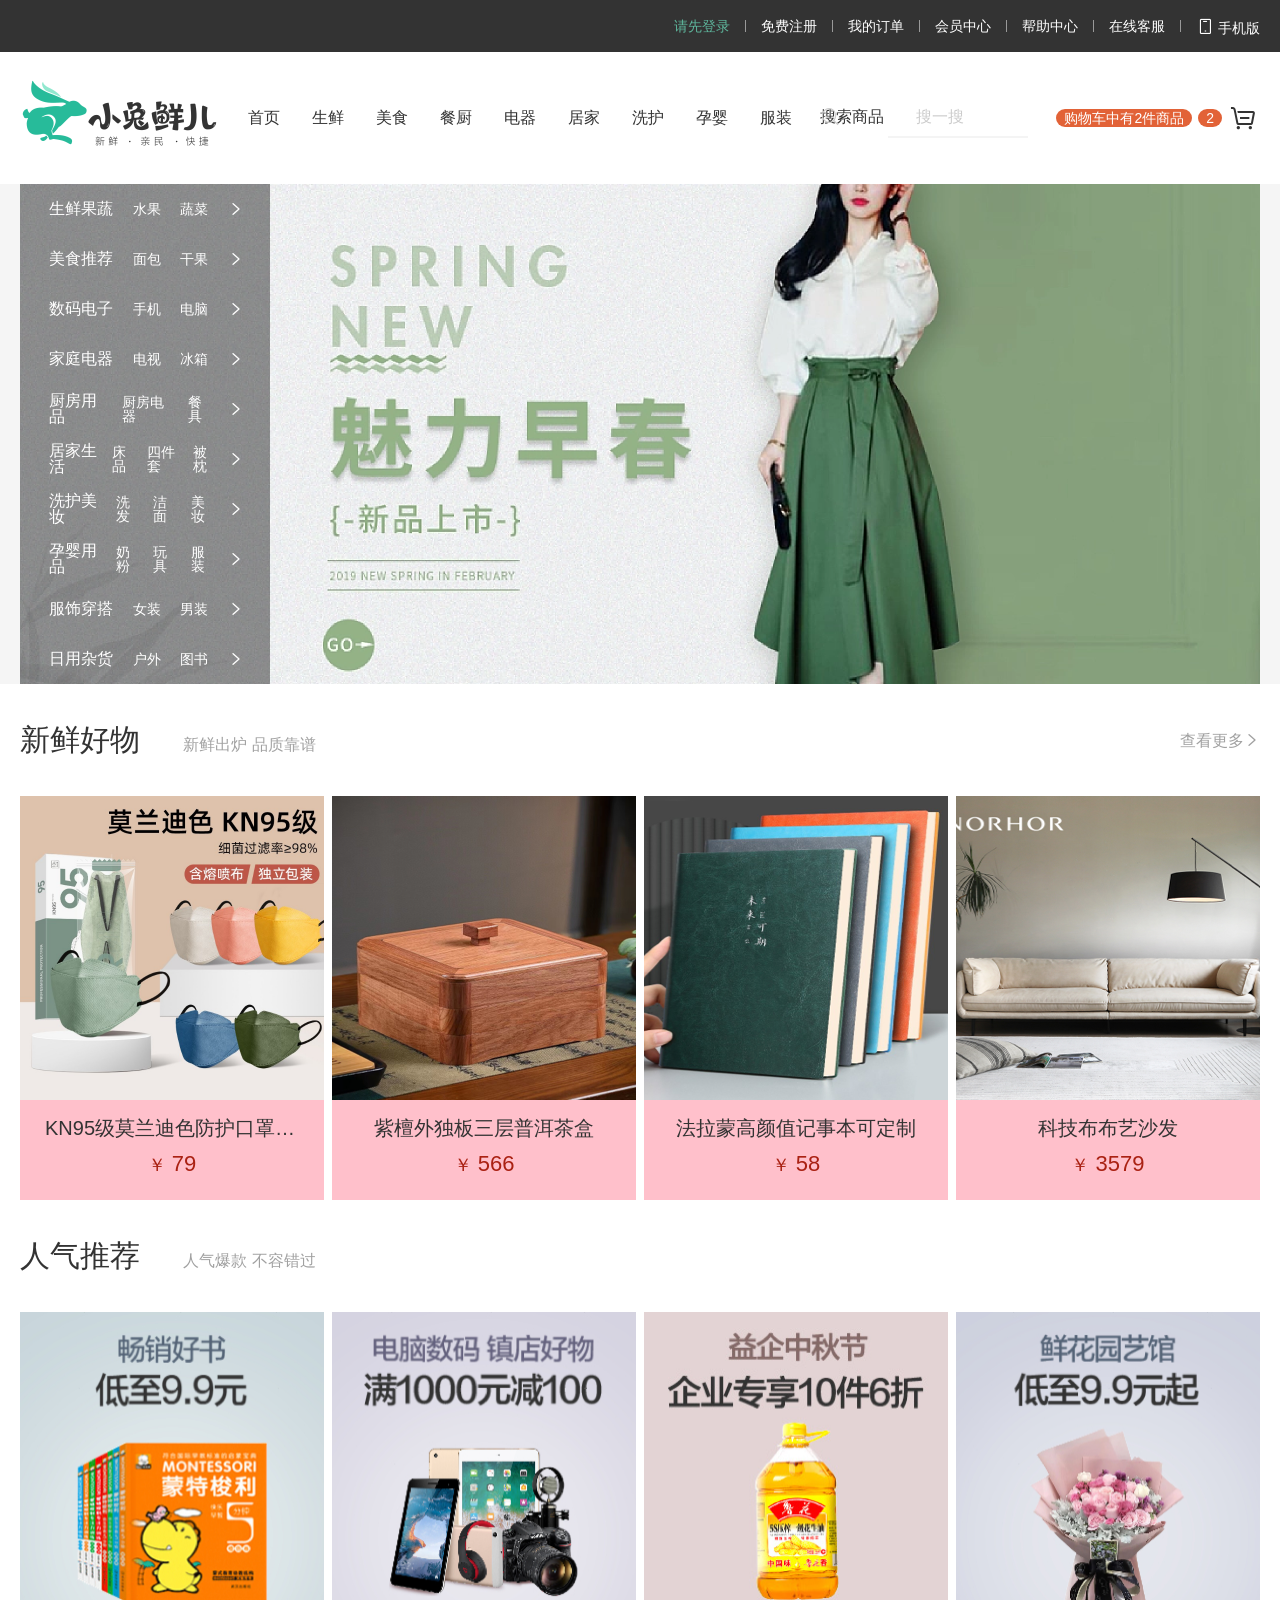
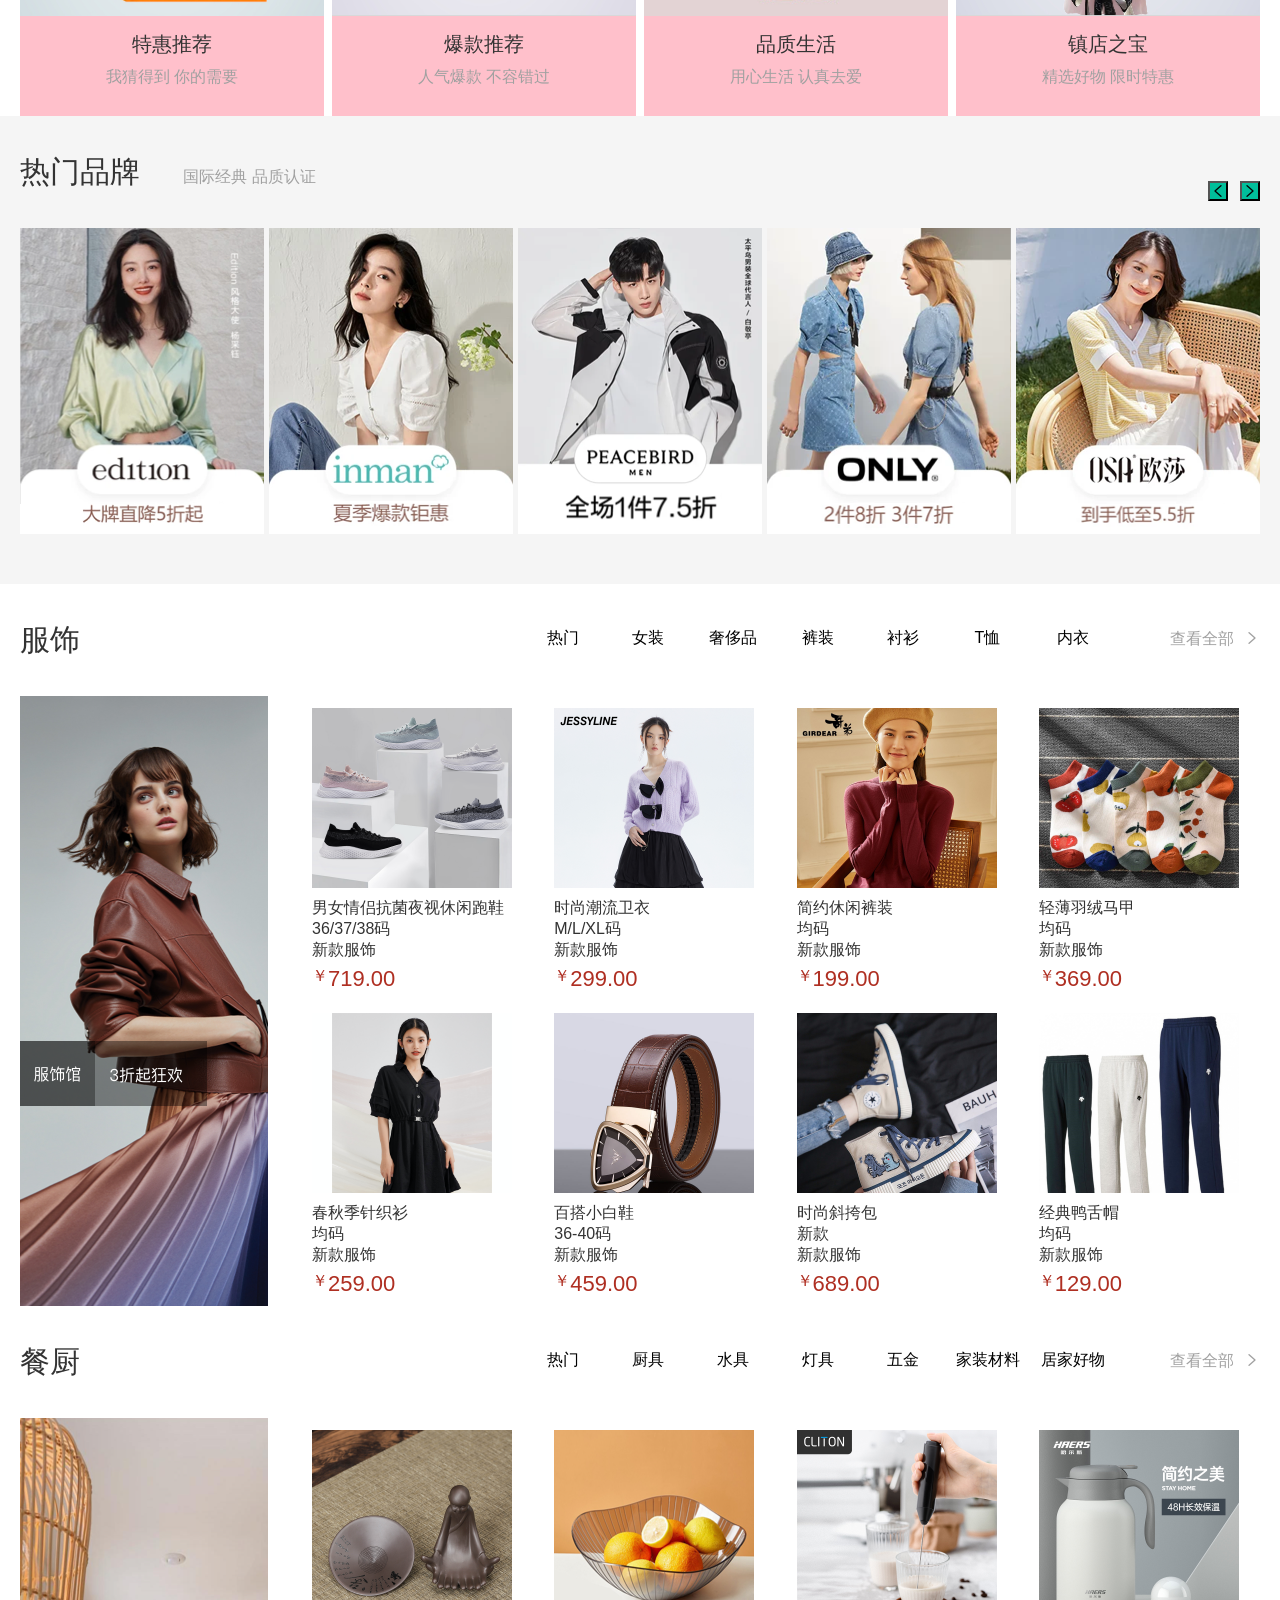
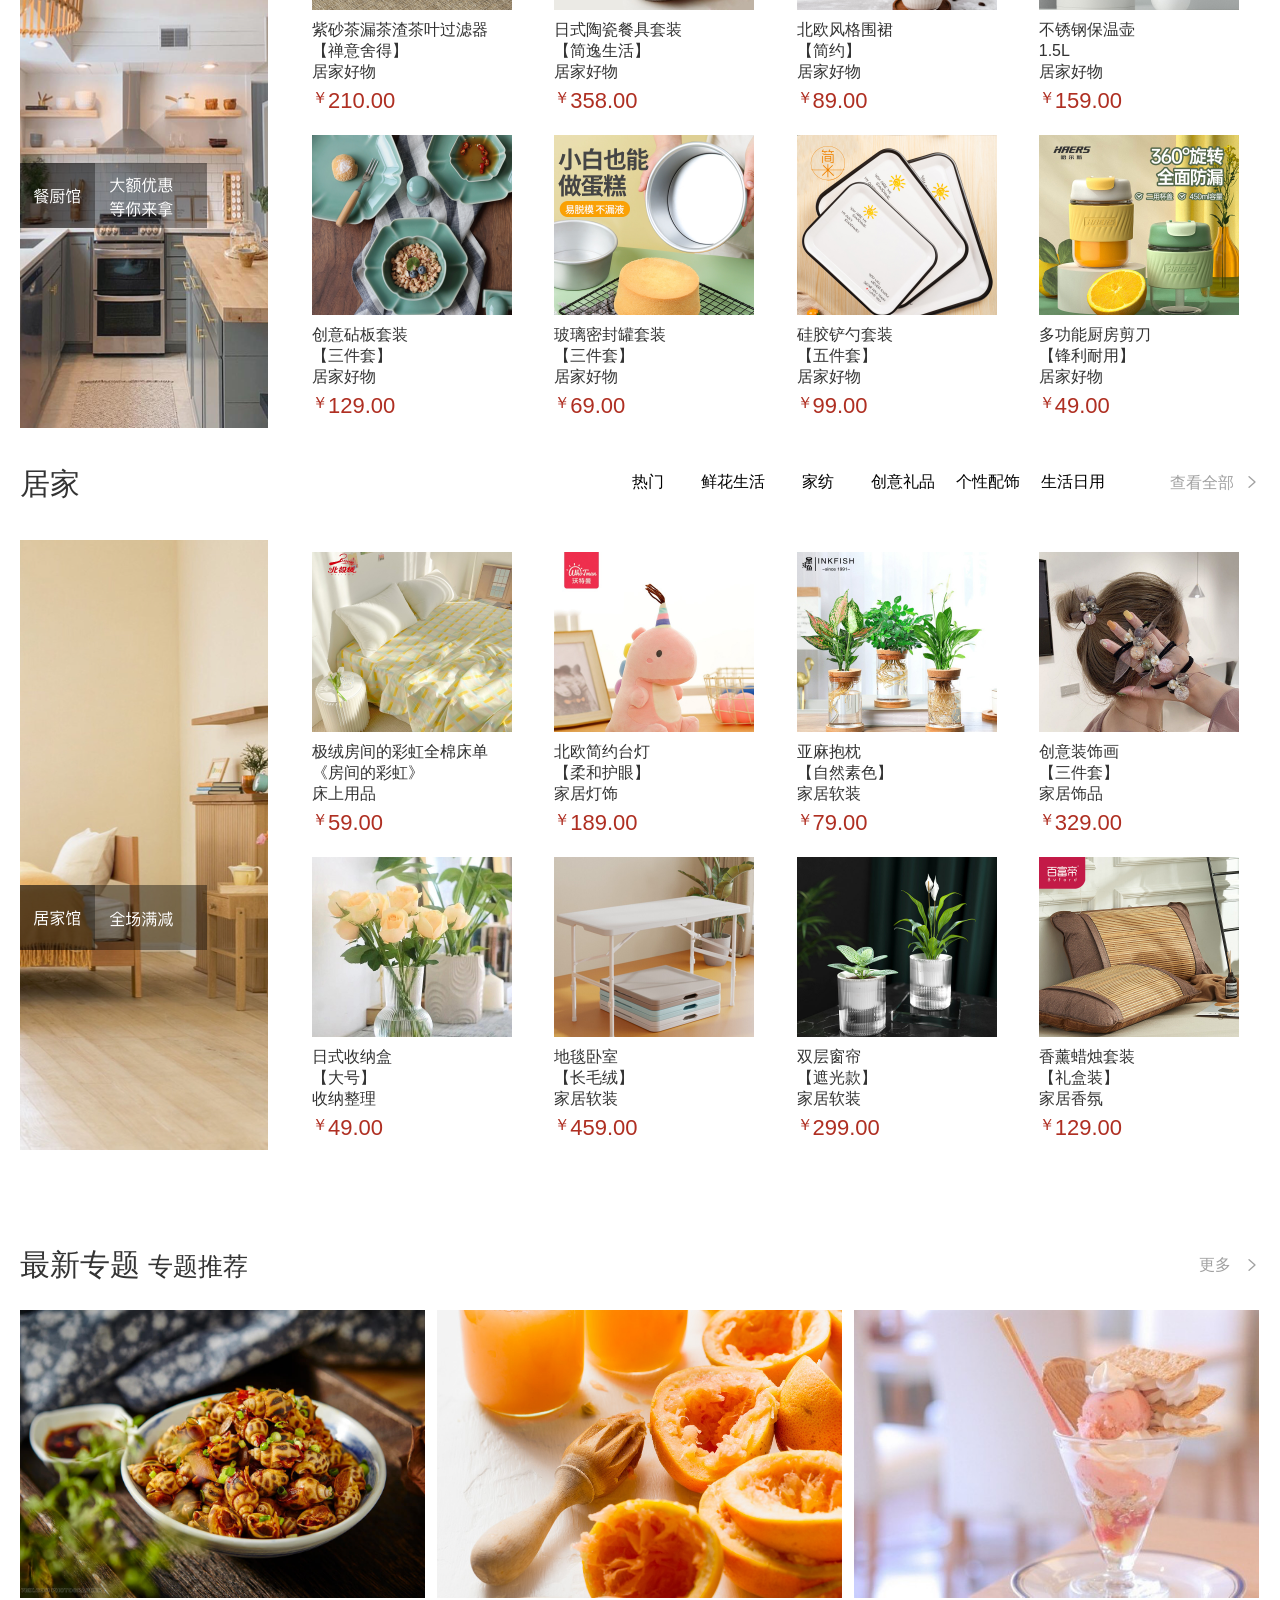
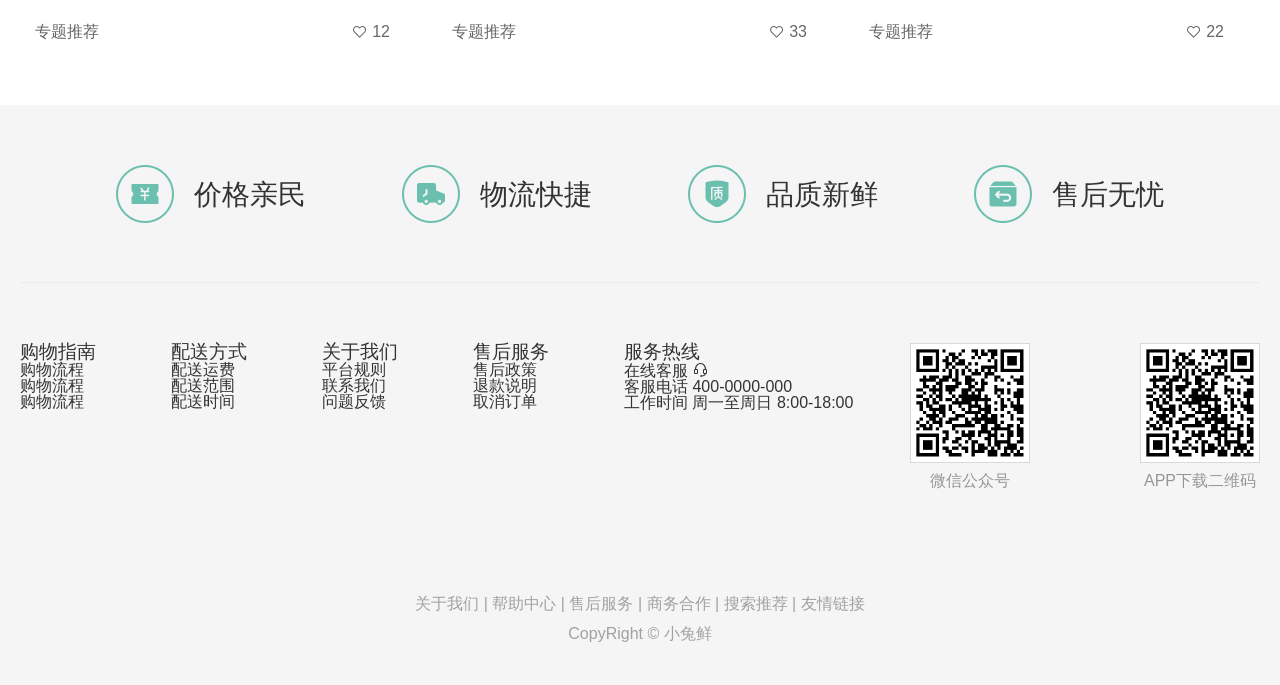
==== commit bf5e51fe: "Add files via upload" ====
--- a/index.html
+++ b/index.html
@@ -1,740 +1,826 @@
 <!DOCTYPE html>
-<html lang="en">
+<html lang="zh-CN">
 <head>
     <meta charset="UTF-8">
     <meta name="viewport" content="width=device-width, initial-scale=1.0">
     <title>小兔鲜首页</title>
-    <!-- 引入网页图标 -->
-     <link rel="icon" href="./favicon.ico">
-     <!-- 引入字体图标 -->
-      <link rel="stylesheet" href="./iconfont/iconfont.css">
-    <!-- 引入公共样式表  首先是初始化css 之后是公共样式 最后是index页面样式-->
+    <link rel="icon" href="./favicon.ico">
+    <link rel="stylesheet" href="./iconfont/iconfont.css">
     <link rel="stylesheet" href="./CSS/base.css">
     <link rel="stylesheet" href="./CSS/common.css">
     <link rel="stylesheet" href="./CSS/index.css">
 </head>
 <body>
-    <!-- 1.网页的头部 -->
-     <!-- 1.1 头部导航栏 -->
-     <div class="shortcut">
+    <!-- 顶部导航 -->
+    <nav class="shortcut" aria-label="快捷链接">
         <div class="w">
-        <ul>
-            <li><a href="#">请先登录</a></li>
-            <li class="line"></li>
-            <li><a href="#">免费注册</a></li>
-            <li class="line"></li>
-            <li><a href="#">我的订单</a></li>
-            <li class="line"></li>
-            <li><a href="#">会员中心</a></li>
-            <li class="line"></li>
-            <li><a href="#">帮助中心</a></li>
-            <li class="line"></li>
-            <li><a href="#">在线客服</a></li>
-            <li class="line"></li>
-            <li><a href="#"><i class="iconfont icon-mobile-phone"></i>手机版</a></li>
-        </ul>
+            <ul>
+                <li><a href="#" aria-label="请先登录">请先登录</a></li>
+                <li class="line" aria-hidden="true"></li>
+                <li><a href="#" aria-label="免费注册">免费注册</a></li>
+                <li class="line" aria-hidden="true"></li>
+                <li><a href="#" aria-label="我的订单">我的订单</a></li>
+                <li class="line" aria-hidden="true"></li>
+                <li><a href="#" aria-label="会员中心">会员中心</a></li>
+                <li class="line" aria-hidden="true"></li>
+                <li><a href="#" aria-label="帮助中心">帮助中心</a></li>
+                <li class="line" aria-hidden="true"></li>
+                <li><a href="#" aria-label="在线客服">在线客服</a></li>
+                <li class="line" aria-hidden="true"></li>
+                <li><a href="#" aria-label="手机版"><i class="iconfont icon-mobile-phone" aria-hidden="true"></i>手机版</a></li>
+            </ul>
         </div>
-     </div>
-     <!-- 1.2头部header制作 -->
-      <header class="header w">
+    </nav>
+    
+    <!-- 主头部 -->
+    <header class="header w">
         <div class="logo">
             <h1>
                 <a href="index.html" title="小兔鲜儿">小兔鲜儿</a>
             </h1>
         </div>
-        <ul class="nav">
-            <li><a href="#">首页</a></li>
-            <li><a href="#">生鲜</a></li>
-            <li><a href="#">美食</a></li>
-            <li><a href="#">餐厨</a></li>
-            <li><a href="#">电器</a></li>
-            <li><a href="#">居家</a></li>
-            <li><a href="#">洗护</a></li>
-            <li><a href="#">孕婴</a></li>
-            <li><a href="#">服装</a></li>
-        </ul>
+        <nav class="nav" aria-label="主导航">
+            <ul>
+                <li><a href="#">首页</a></li>
+                <li><a href="#">生鲜</a></li>
+                <li><a href="#">美食</a></li>
+                <li><a href="#">餐厨</a></li>
+                <li><a href="#">电器</a></li>
+                <li><a href="#">居家</a></li>
+                <li><a href="#">洗护</a></li>
+                <li><a href="#">孕婴</a></li>
+                <li><a href="#">服装</a></li>
+            </ul>
+        </nav>
         <div class="search">
-            <i class="iconfont icon-search"></i>
-            <input type="text" placeholder="搜一搜">
+            <label for="searchInput" class="visually-hidden">搜索商品</label>
+            <i class="iconfont icon-search" aria-hidden="true"></i>
+            <input type="text" id="searchInput" placeholder="搜一搜" aria-label="搜索框">
         </div>
-        <div class="car">
-            <span>2</span>
-            <i class="iconfont icon-cart-full"></i>
+        <div class="car" aria-label="购物车">
+            <span class="visually-hidden">购物车中有2件商品</span>
+            <span aria-hidden="true">2</span>
+            <i class="iconfont icon-cart-full" aria-hidden="true"></i>
         </div>
-      </header>
-      <!-- 首页主体 -->
-       <!-- entery模块制作 -->
-        <div class="entery">
-            <div class="w">
-                <div class="category">
-                    <ul>
-                        <li>
-                            <p><a href="#">生鲜</a><a href="#">水果</a><a href="#">蔬菜</a></p>
-                            <i class="iconfont icon-arrow-right-bold"></i>
-                        </li>
-                        <li>
-                            <p><a href="#">美食</a><a href="#">面点</a><a href="#">干果</a></p>
-                            <i class="iconfont icon-arrow-right-bold"></i>
-                        </li>
-                        <li>
-                            <p><a href="#">餐厨</a><a href="#">平底锅</a><a href="#">碗</a></p>
-                            <i class="iconfont icon-arrow-right-bold"></i>
-                        </li>
-                        <li>
-                            <p><a href="#">电器</a><a href="#">数码产品</a></p>
-                            <i class="iconfont icon-arrow-right-bold"></i>
-                        </li>
-                        <li>
-                            <p><a href="#">居家</a><a href="#">床品</a><a href="#">四件套</a><a href="#">被枕</a></p>
-                            <i class="iconfont icon-arrow-right-bold"></i>
-                        </li>
-                        <li>
-                            <p><a href="#">洗护</a><a href="#">洗发</a><a href="#">洗护</a><a href="#">美妆</a></p>
-                            <i class="iconfont icon-arrow-right-bold"></i>
-                        </li>
-                        <li>
-                            <p><a href="#">孕婴</a><a href="#">奶粉</a><a href="#">玩具</a></p>
-                            <i class="iconfont icon-arrow-right-bold"></i>
-                        </li>
-                        <li>
-                            <p><a href="#">服饰</a><a href="#">女装</a><a href="#">男装</a></p>
-                            <i class="iconfont icon-arrow-right-bold"></i>
-                        </li>
-                        <li>
-                            <p><a href="#">杂货</a><a href="#">户外</a><a href="#">图书</a></p>
-                            <i class="iconfont icon-arrow-right-bold"></i>
-                        </li>
-                        <li>
-                            <p><a href="#">品牌</a><a href="#">品牌制造</a></p>
-                            <i class="iconfont icon-arrow-right-bold"></i>
-                        </li>
-                    </ul>
-                </div>
-                <div class="banner">
-                    <ul>
-                        <li>
-                            <img src="./uploads/banner1.png" alt="">
-                        </li>
-                    </ul>
-                    <!-- 小圆点 -->
-                    <ul class="circle">
-                        <li></li>
-                        <li></li>
-                        <li></li>
-                    </ul>
-                    <!-- 左右按钮 -->
-                    <a href="#" class="prev"><i class="iconfont icon-arrow-left-bold"></i></a>
-                    <a href="#" class="next"><i class="iconfont icon-arrow-right-bold"></i></a>
-                </div>
-            </div>
+    </header>
+    
+    <!-- 主内容区 -->
+    <main>
+        <!-- 入口模块 -->
+        <section class="entery" aria-label="商品分类入口">
+        <div class="wrapper">
+            <!-- 侧导航栏 subnav -->
+            <ul class="subnav">
+                <li>
+                    <a href="#"><h4>生鲜果蔬</h4></a>
+                    <a href="#">水果</a>
+                    <a href="#">蔬菜</a>
+                    <a href="#"><span class="iconfont icon-arrow-right-bold"></span></a>
+                </li>
+                <li>
+                    <a href="#"><h4>美食推荐</h4></a>
+                    <a href="#">面包</a>
+                    <a href="#">干果</a>
+                    <a href="#"><span class="iconfont icon-arrow-right-bold"></span></a>
+                </li>
+                <li>
+                    <a href="#"><h4>数码电子</h4></a>
+                    <a href="#">手机</a>
+                    <a href="#">电脑</a>
+                    <a href="#"><span class="iconfont icon-arrow-right-bold"></span></a>
+                </li>
+                <li>
+                    <a href="#"><h4>家庭电器</h4></a>
+                    <a href="#">电视</a>
+                    <a href="#">冰箱</a>
+                    <a href="#"><span class="iconfont icon-arrow-right-bold"></span></a>
+                </li>
+                <li>
+                    <a href="#"><h4>厨房用品</h4></a>
+                    <a href="#">厨房电器</a>
+                    <a href="#">餐具</a>
+                    <a href="#"><span class="iconfont icon-arrow-right-bold"></span></a>
+                </li>
+                <li>
+                    <a href="#"><h4>居家生活</h4></a>
+                    <a href="#">床品</a>
+                    <a href="#">四件套</a>
+                    <a href="#">被枕</a>
+                    <a href="#"><span class="iconfont icon-arrow-right-bold"></span></a>
+                </li>
+                <li>
+                    <a href="#"><h4>洗护美妆</h4></a>
+                    <a href="#">洗发</a>
+                    <a href="#">洁面</a>
+                    <a href="#">美妆</a>
+                    <a href="#"><span class="iconfont icon-arrow-right-bold"></span></a>
+                </li>
+                <li>
+                    <a href="#"><h4>孕婴用品</h4></a>
+                    <a href="#">奶粉</a>
+                    <a href="#">玩具</a>
+                    <a href="#">服装</a>
+                    <a href="#"><span class="iconfont icon-arrow-right-bold"></span></a>
+                </li>
+                <li>
+                    <a href="#"><h4>服饰穿搭</h4></a>
+                    <a href="#">女装</a>
+                    <a href="#">男装</a>
+                    <a href="#"><span class="iconfont icon-arrow-right-bold"></span></a>
+                </li>
+                <li>
+                    <a href="#"><h4>日用杂货</h4></a>
+                    <a href="#">户外</a>
+                    <a href="#">图书</a>
+                    <a href="#"><span class="iconfont icon-arrow-right-bold"></span></a>
+                </li>
+            </ul>
+            <!-- 轮播图 pic -->
+            <ul class="pic">
+                <li><img src="./assets/banner1.png" alt=""></li>
+            </ul>
+            <!-- 圆点 -->
+            <ol>
+                <li class="active"><i></i></li>
+                <li><i></i></li>
+                <li><i></i></li>
+            </ol>
         </div>
+        </section>
+        
         <!-- 新鲜好物模块 -->
-        <div class="w fresh">
+        <section class="w fresh" aria-labelledby="fresh-title">
             <div class="box-hd">
-                <h2>
+                <h2 id="fresh-title">
                     新鲜好物 
                     <small>新鲜出炉 品质靠谱</small>
                 </h2>
-                <a href="#">查看更多<i class="iconfont icon-arrow-right-bold"></i></a>
+                <a href="#">查看更多<i class="iconfont icon-arrow-right-bold" aria-hidden="true"></i></a>
             </div>
             <div class="box-bd">
                 <ul>
-                   <a href="#">
-                     <li>
-                        <img src="./uploads/goods1.png" alt="">
-                        <h3 class="title">KN95级莫兰迪色防护口罩你值得拥有</h3>
-                        <p class="price"> <small>￥</small> 79</p>
-                    </li>
-                   </a>
-                    <a href="#">
-                     <li>
-                        <img src="./uploads/goods2.png" alt="">
-                        <h3 class="title">紫檀外独板三层普洱茶盒</h3>
-                        <p class="price"> <small>￥</small> 566</p>
-                    </li>
-                   </a>
-                    <a href="#">
-                     <li>
-                        <img src="./uploads/goods3.png" alt="">
-                        <h3 class="title">法拉蒙高颜值记事本可定制</h3>
-                        <p class="price"> <small>￥</small> 58</p>
-                    </li>
-                   </a>
-                    <a href="#">
-                     <li>
-                        <img src="./uploads/goods4.png" alt="">
-                        <h3 class="title">科技布布艺沙发</h3>
-                        <p class="price"> <small>￥</small> 3579</p>
-                    </li>
-                   </a>
+                    <li>
+                        <a href="#">
+                            <img src="./assets/goods1.png" alt="KN95级莫兰迪色防护口罩">
+                            <h3 class="title">KN95级莫兰迪色防护口罩你值得拥有</h3>
+                            <p class="price"> <small>￥</small> 79</p>
+                        </a>
+                    </li>
+                    <li>
+                        <a href="#">
+                            <img src="./assets/goods2.png" alt="紫檀外独板三层普洱茶盒">
+                            <h3 class="title">紫檀外独板三层普洱茶盒</h3>
+                            <p class="price"> <small>￥</small> 566</p>
+                        </a>
+                    </li>
+                    <li>
+                        <a href="#">
+                            <img src="./assets/goods3.png" alt="法拉蒙高颜值记事本可定制">
+                            <h3 class="title">法拉蒙高颜值记事本可定制</h3>
+                            <p class="price"> <small>￥</small> 58</p>
+                        </a>
+                    </li>
+                    <li>
+                        <a href="#">
+                            <img src="./assets/goods4.png" alt="科技布布艺沙发">
+                            <h3 class="title">科技布布艺沙发</h3>
+                            <p class="price"> <small>￥</small> 3579</p>
+                        </a>
+                    </li>
                 </ul>
             </div>
-        </div>
-        <!-- 人气推荐 -->
-         <div class="w hot">
+        </section>
+        
+        <!-- 人气推荐模块 -->
+        <section class="w hot" aria-labelledby="hot-title">
             <div class="box-hd">
-                <h2>
+                <h2 id="hot-title">
                     人气推荐 
                     <small>人气爆款 不容错过</small>
                 </h2>
             </div>
             <div class="box-bd">
                 <ul>
-                   <a href="#">
-                     <li>
-                        <img src="./uploads/recommend1.png" alt="">
-                        <h3 class="title">特惠推荐</h3>
-                        <p class="desc">我猜得到 你的需要</p>
-                    </li>
-                   </a>
-                    <a href="#">
-                     <li>
-                        <img src="./uploads/recommend2.png" alt="">
-                        <h3 class="title">爆款推荐</h3>
-                        <p class="desc">人气好物推荐</p>
-                    </li>
-                   </a>
-                    <a href="#">
-                     <li>
-                        <img src="./uploads/recommend3.png" alt="">
-                        <h3 class="title">节日礼品一站买全</h3>
-                        <p class="desc">编辑尽心整理推荐</p>
-                    </li>
-                   </a>
-                    <a href="#">
-                     <li>
-                        <img src="./uploads/recommend4.png" alt="">
-                        <h3 class="title">鲜花园艺</h3>
-                        <p class="desc">给生活增加仪式感</p>
-                    </li>
-                   </a>
+                    <li>
+                        <a href="#">
+                            <img src="./assets/recommend1.png" alt="特惠推荐商品">
+                            <h3 class="title">特惠推荐</h3>
+                            <p class="desc">我猜得到 你的需要</p>
+                        </a>
+                    </li>
+                                        <li>
+                        <a href="#">
+                            <img src="./assets/recommend2.png" alt="爆款推荐商品">
+                            <h3 class="title">爆款推荐</h3>
+                            <p class="desc">人气爆款 不容错过</p>
+                        </a>
+                    </li>
+                    <li>
+                        <a href="#">
+                            <img src="./assets/recommend3.png" alt="品质生活商品">
+                            <h3 class="title">品质生活</h3>
+                            <p class="desc">用心生活 认真去爱</p>
+                        </a>
+                    </li>
+                    <li>
+                        <a href="#">
+                            <img src="./assets/recommend4.png" alt="镇店之宝商品">
+                            <h3 class="title">镇店之宝</h3>
+                            <p class="desc">精选好物 限时特惠</p>
+                        </a>
+                    </li>
                 </ul>
             </div>
-        </div>
-        <!-- 热门品牌 -->
-        <div class="brand">
+        </section>
+        
+        <!-- 热门品牌模块 -->
+        <section class="brand" aria-labelledby="brand-title">
             <div class="w">
                 <div class="brand-hd box-hd">
-                    <h2>
+                    <h2 id="brand-title">
                         热门品牌
                         <small>国际经典 品质认证</small>
                     </h2>
                     <div class="direction">
-                    <div class="left"><button><i class="iconfont icon-arrow-left-bold"></i></button></div>
-                    <div class="right"><button><i class="iconfont icon-arrow-right-bold"></i></button></div>
+                        <div class="left"><button aria-label="向左滑动"><i class="iconfont icon-arrow-left-bold" aria-hidden="true"></i></button></div>
+                        <div class="right"><button aria-label="向右滑动"><i class="iconfont icon-arrow-right-bold" aria-hidden="true"></i></button></div>
                     </div>
                 </div>
                 <div class="brand-bd">
                     <ul>
-                        <a href="#"><li><img src="./uploads/hot1.png" alt=""></li></a>
-                        <a href="#"><li><img src="./uploads/hot2.png" alt=""></li></a>
-                        <a href="#"><li><img src="./uploads/hot3.png" alt=""></li></a>
-                        <a href="#"><li><img src="./uploads/hot4.png" alt=""></li></a>
-                        <a href="#"><li><img src="./uploads/hot5.png" alt=""></li></a>
+                        <li><a href="#"><img src="./assets/hot1.png" alt="热门品牌1"></a></li>
+                        <li><a href="#"><img src="./assets/hot2.png" alt="热门品牌2"></a></li>
+                        <li><a href="#"><img src="./assets/hot3.png" alt="热门品牌3"></a></li>
+                        <li><a href="#"><img src="./assets/hot4.png" alt="热门品牌4"></a></li>
+                        <li><a href="#"><img src="./assets/hot5.png" alt="热门品牌5"></a></li>
                     </ul>
                 </div>
             </div>
-        </div>
-     
-         <!-- 服饰 -->
-         <div class="food">
+        </section>
+        
+        <!-- 服饰模块 -->
+        <section class="food" aria-labelledby="clothes-title">
             <div class="w">
                 <div class="food-title box-hd">
-                    <h2>服饰</h2>
+                    <h2 id="clothes-title">服饰</h2>
                     <div class="option">
-                        <div class="option-left">
-                        <ul>
-                            <li><a href="#">热门</a></li>
-                            <li><a href="#">女装</a></li>
-                            <li><a href="#">奢侈品</a></li>
-                            <li><a href="#">裤装</a></li>
-                            <li><a href="#">衬衫</a></li>
-                            <li><a href="#">T恤</a></li>
-                            <li><a href="#">内衣</a></li>
-                        </ul>
-                        </div>
+                        <nav class="option-left" aria-label="服饰分类导航">
+                            <ul>
+                                <li><a href="#">热门</a></li>
+                                <li><a href="#">女装</a></li>
+                                <li><a href="#">奢侈品</a></li>
+                                <li><a href="#">裤装</a></li>
+                                <li><a href="#">衬衫</a></li>
+                                <li><a href="#">T恤</a></li>
+                                <li><a href="#">内衣</a></li>
+                            </ul>
+                        </nav>
                         <div class="option-right">
-                            <a href="#">查看全部</a><i class="iconfont icon-arrow-right-bold"></i>
+                            <a href="#">查看全部</a><i class="iconfont icon-arrow-right-bold" aria-hidden="true"></i>
                         </div>
                     </div>
                 </div>
                 <div class="food-bd">
                     <div class="food-bd-left">
-                        <img src="./uploads/colthes_left.png" alt="">
+                        <img src="./assets/colthes_left.png" alt="服饰分类主推图">
                     </div>
                     <div class="food-bd-right">
                         <ul>
-                            <a href="#">
-                                <li>
-                                    <img src="./uploads/clothes1.png" alt="">
-                                    <div class="info">
-                                    <p>男女情侣抗菌夜视休闲跑鞋</p>
-                                    <p>36/37/38码</p>
-                                    <p>新款服饰</p>
+                            <li>
+                                <a href="#">
+                                    <img src="./assets/clothes1.png" alt="男女情侣抗菌夜视休闲跑鞋">
+                                    <div class="info">
+                                        <p>男女情侣抗菌夜视休闲跑鞋</p>
+                                        <p>36/37/38码</p>
+                                        <p>新款服饰</p>
                                     </div>
                                     <div class="price">
                                         ￥ <p>719.00</p>
                                     </div>
-                                </li>
-                            </a>
-                            <a href="#">
-                                <li>
-                                    <img src="./uploads/clothes2.png" alt="">
-                            <div class="info">
-                                    <p>jessyline2022秋装专柜款</p>
-                                    <p>M码</p>
-                                    <p>新款服饰</p>
-                                    </div>
-                                    <div class="price">
-                                        ￥ <p>699.00</p>
-                                    </div>
-                                </li>
-                            </a>
-                            <a href="#">
-                                <li>
-                                    <img src="./uploads/clothes3.png" alt="">
-                            <div class="info">
-                                    <p>高领纯羊毛针织打底衫毛衣</p>
-                                    <p>S/M/L码</p>
-                                    <p>新款服饰</p>
-                                    </div>
-                                    <div class="price">
-                                        ￥ <p>229.00</p>
-                                    </div>
-                                </li>
-                            </a>
-                            <a href="#">
-                                <li>
-                                    <img src="./uploads/clothes4.png" alt="">
-                            <div class="info">
-                                    <p>潮流文艺袜子女纯棉船袜</p>
-                                    <p>36-38</p>
-                                    <p>居家日用</p>
-                                    </div>
-                                    <div class="price">
-                                        ￥ <p>14.50</p>
-                                    </div>
-                                </li>
-                            </a>
-                            <a href="#">
-                                <li>
-                                    <img src="./uploads/clothes5.png" alt="">
-                            <div class="info">
-                                    <p>新款韩系设计感美背衬衫裙</p>
-                                    <p>M码 黑色</p>
-                                    <p>新款服饰</p>
-                                    </div>
-                                    <div class="price">
-                                        ￥ <p>179.00</p>
-                                    </div>
-                                </li>
-                            </a>
-                            <a href="#">
-                                <li>
-                                    <img src="./uploads/clothes6.png" alt="">
-                            <div class="info">
-                                    <p>水果面膜韩国蜂蜜柚子茶560g/瓶</p>
-                                    <p>冲调饮品</p>
-                                    <p></p>
-                                    </div>
-                                    <div class="price">
-                                        ￥ <p>69.00</p>
-                                    </div>
-                                </li>
-                            </a>
-                            <a href="#">
-                                <li>
-                                    <img src="./uploads/clothes7.png" alt="">
-                            <div class="info">
-                                    <p>头层牛皮真皮百搭个性腰带</p>
-                                    <p>120cm</p>
-                                    <p>个性配饰</p>
-                                    </div>
-                                    <div class="price">
-                                        ￥ <p>99.99</p>
-                                    </div>
-                                </li>
-                            </a>
-                            <a href="#">
-                                <li>
-                                    <img src="./uploads/clothes8.png" alt="">
-                            <div class="info">
-                                    <p>Descente迪桑特训练运动裤</p>
-                                    <p>标码 墨绿色/白色/蓝色</p>
-                                    <p>新款服饰</p>
-                                    </div>
-                                    <div class="price">
-                                        ￥ <p>269.00</p>
-                                    </div>
-                                </li>
-                            </a>
+                                </a>
+                            </li>
+                            <li>
+                                <a href="#">
+                                    <img src="./assets/clothes2.png" alt="时尚潮流卫衣">
+                                    <div class="info">
+                                        <p>时尚潮流卫衣</p>
+                                        <p>M/L/XL码</p>
+                                        <p>新款服饰</p>
+                                    </div>
+                                    <div class="price">
+                                        ￥ <p>299.00</p>
+                                    </div>
+                                </a>
+                            </li>
+                            <li>
+                                <a href="#">
+                                    <img src="./assets/clothes3.png" alt="简约休闲裤装">
+                                    <div class="info">
+                                        <p>简约休闲裤装</p>
+                                        <p>均码</p>
+                                        <p>新款服饰</p>
+                                    </div>
+                                    <div class="price">
+                                        ￥ <p>199.00</p>
+                                    </div>
+                                </a>
+                            </li>
+                            <li>
+                                <a href="#">
+                                    <img src="./assets/clothes4.png" alt="轻薄羽绒马甲">
+                                    <div class="info">
+                                        <p>轻薄羽绒马甲</p>
+                                        <p>均码</p>
+                                        <p>新款服饰</p>
+                                    </div>
+                                    <div class="price">
+                                        ￥ <p>369.00</p>
+                                    </div>
+                                </a>
+                            </li>
+                            <li>
+                                <a href="#">
+                                    <img src="./assets/clothes5.png" alt="春秋季针织衫">
+                                    <div class="info">
+                                        <p>春秋季针织衫</p>
+                                        <p>均码</p>
+                                        <p>新款服饰</p>
+                                    </div>
+                                    <div class="price">
+                                        ￥ <p>259.00</p>
+                                    </div>
+                                </a>
+                            </li>
+                            <li>
+                                <a href="#">
+                                    <img src="./assets/clothes6.png" alt="百搭小白鞋">
+                                    <div class="info">
+                                        <p>百搭小白鞋</p>
+                                        <p>36-40码</p>
+                                        <p>新款服饰</p>
+                                    </div>
+                                    <div class="price">
+                                        ￥ <p>459.00</p>
+                                    </div>
+                                </a>
+                            </li>
+                            <li>
+                                <a href="#">
+                                    <img src="./assets/clothes7.png" alt="时尚斜挎包">
+                                    <div class="info">
+                                        <p>时尚斜挎包</p>
+                                        <p>新款</p>
+                                        <p>新款服饰</p>
+                                    </div>
+                                    <div class="price">
+                                        ￥ <p>689.00</p>
+                                    </div>
+                                </a>
+                            </li>
+                            <li>
+                                <a href="#">
+                                    <img src="./assets/clothes8.png" alt="经典鸭舌帽">
+                                    <div class="info">
+                                        <p>经典鸭舌帽</p>
+                                        <p>均码</p>
+                                        <p>新款服饰</p>
+                                    </div>
+                                    <div class="price">
+                                        ￥ <p>129.00</p>
+                                    </div>
+                                </a>
+                            </li>
                         </ul>
                     </div>
                 </div>
             </div>
-         </div>
-         <!-- 餐厨 -->
-          <div class="food">
+        </section>
+        
+        <!-- 餐厨模块 -->
+        <section class="food" aria-labelledby="kitchen-title">
             <div class="w">
                 <div class="food-title box-hd">
-                    <h2>餐厨</h2>
+                    <h2 id="kitchen-title">餐厨</h2>
                     <div class="option">
-                        <div class="option-left">
-                        <ul>
-                            <li><a href="#">热门</a></li>
-                            <li><a href="#">厨具</a></li>
-                            <li><a href="#">水具</a></li>
-                            <li><a href="#">灯具</a></li>
-                            <li><a href="#">五金</a></li>
-                            <li><a href="#">家装材料</a></li>
-                            <li><a href="#">居家好物</a></li>
-                        </ul>
-                        </div>
+                        <nav class="option-left" aria-label="餐厨分类导航">
+                            <ul>
+                                <li><a href="#">热门</a></li>
+                                <li><a href="#">厨具</a></li>
+                                <li><a href="#">水具</a></li>
+                                <li><a href="#">灯具</a></li>
+                                <li><a href="#">五金</a></li>
+                                <li><a href="#">家装材料</a></li>
+                                <li><a href="#">居家好物</a></li>
+                            </ul>
+                        </nav>
                         <div class="option-right">
-                            <a href="#">查看全部</a><i class="iconfont icon-arrow-right-bold"></i>
+                            <a href="#">查看全部</a><i class="iconfont icon-arrow-right-bold" aria-hidden="true"></i>
                         </div>
                     </div>
                 </div>
                 <div class="food-bd">
                     <div class="food-bd-left">
-                        <img src="./uploads/kitchen_left.png" alt="">
+                        <img src="./assets/kitchen_left.png" alt="餐厨分类主推图">
                     </div>
                     <div class="food-bd-right">
                         <ul>
-                            <a href="#">
-                                <li>
-                                    <img src="./uploads/kitchen1.png" alt="">
-                                    <div class="info">
-                                    <p>紫砂茶漏茶渣茶叶过滤器</p>
-                                    <p>【禅意舍得】</p>
-                                    <p>居家好物</p>
+                            <li>
+                                <a href="#">
+                                    <img src="./assets/kitchen1.png" alt="紫砂茶漏茶渣茶叶过滤器">
+                                    <div class="info">
+                                        <p>紫砂茶漏茶渣茶叶过滤器</p>
+                                        <p>【禅意舍得】</p>
+                                        <p>居家好物</p>
                                     </div>
                                     <div class="price">
                                         ￥ <p>210.00</p>
                                     </div>
-                                </li>
-                            </a>
-                            <a href="#">
-                                <li>
-                                    <img src="./uploads/kitchen2.png" alt="">
-                            <div class="info">
-                                    <p>简约贝壳果盘 零食收纳盘</p>
-                                    <p>【灰色】</p>
-                                    <p>居家好物</p>
-                                    </div>
-                                    <div class="price">
-                                        ￥ <p>32.99</p>
-                                    </div>
-                                </li>
-                            </a>
-                            <a href="#">
-                                <li>
-                                    <img src="./uploads/kitchen3.png" alt="">
-                            <div class="info">
-                                    <p>电动打奶泡器咖啡奶泡机</p>
-                                    <p>KJBQ-4</p>
-                                    <p>居家好物</p>
-                                    </div>
-                                    <div class="price">
-                                        ￥ <p>30.00</p>
-                                    </div>
-                                </li>
-                            </a>
-                            <a href="#">
-                                <li>
-                                    <img src="./uploads/kitchen4.png" alt="">
-                            <div class="info">
-                                    <p>哈尔斯保温壶大容量家用</p>
-                                    <p>304不锈钢</p>
-                                    <p>居家好物</p>
+                                </a>
+                            </li>
+                            <li>
+                                <a href="#">
+                                    <img src="./assets/kitchen2.png" alt="日式陶瓷餐具套装">
+                                    <div class="info">
+                                        <p>日式陶瓷餐具套装</p>
+                                        <p>【简逸生活】</p>
+                                        <p>居家好物</p>
+                                    </div>
+                                    <div class="price">
+                                        ￥ <p>358.00</p>
+                                    </div>
+                                </a>
+                            </li>
+                            <li>
+                                <a href="#">
+                                    <img src="./assets/kitchen3.png" alt="北欧风格围裙">
+                                    <div class="info">
+                                        <p>北欧风格围裙</p>
+                                        <p>【简约】</p>
+                                        <p>居家好物</p>
+                                    </div>
+                                    <div class="price">
+                                        ￥ <p>89.00</p>
+                                    </div>
+                                </a>
+                            </li>
+                            <li>
+                                <a href="#">
+                                    <img src="./assets/kitchen4.png" alt="不锈钢保温壶">
+                                    <div class="info">
+                                        <p>不锈钢保温壶</p>
+                                        <p>1.5L</p>
+                                        <p>居家好物</p>
+                                    </div>
+                                    <div class="price">
+                                        ￥ <p>159.00</p>
+                                    </div>
+                                </a>
+                            </li>
+                            <li>
+                                <a href="#">
+                                    <img src="./assets/kitchen5.png" alt="创意砧板套装">
+                                    <div class="info">
+                                        <p>创意砧板套装</p>
+                                        <p>【三件套】</p>
+                                        <p>居家好物</p>
+                                    </div>
+                                    <div class="price">
+                                        ￥ <p>129.00</p>
+                                    </div>
+                                </a>
+                            </li>
+                            <li>
+                                <a href="#">
+                                    <img src="./assets/kitchen6.png" alt="玻璃密封罐套装">
+                                    <div class="info">
+                                        <p>玻璃密封罐套装</p>
+                                        <p>【三件套】</p>
+                                        <p>居家好物</p>
                                     </div>
                                     <div class="price">
                                         ￥ <p>69.00</p>
                                     </div>
-                                </li>
-                            </a>
-                            <a href="#">
-                                <li>
-                                    <img src="./uploads/kitchen5.png" alt="">
-                            <div class="info">
-                                    <p>龙泉青瓷碗碟盘餐具套装</p>
-                                    <p>【碗+盘+杯子】</p>
-                                    <p>厨房好物</p>
-                                    </div>
-                                    <div class="price">
-                                        ￥ <p>99.99</p>
-                                    </div>
-                                </li>
-                            </a>
-                            <a href="#">
-                                <li>
-                                    <img src="./uploads/kitchen6.png" alt="">
-                            <div class="info">
-                                    <p>戚风蛋糕模具家用套装</p>
-                                    <p>6/8胚子4寸</p>
-                                    <p>厨房好物</p>
-                                    </div>
-                                    <div class="price">
-                                        ￥ <p>35.00</p>
-                                    </div>
-                                </li>
-                            </a>
-                            <a href="#">
-                                <li>
-                                    <img src="./uploads/kitchen7.png" alt="">
-                            <div class="info">
-                                    <p>托盘家用放茶杯水杯茶盘</p>
-                                    <p>水果餐盘</p>
-                                    <p>居家好物</p>
-                                    </div>
-                                    <div class="price">
-                                        ￥ <p>12.99</p>
-                                    </div>
-                                </li>
-                            </a>
-                            <a href="#">
-                                <li>
-                                    <img src="./uploads/kitchen8.png" alt="">
-                            <div class="info">
-                                    <p>哈尔斯双层隔热便携水杯</p>
-                                    <p>橙色/绿色</p>
-                                    <p>居家好物</p>
-                                    </div>
-                                    <div class="price">
-                                        ￥ <p>56.99</p>
-                                    </div>
-                                </li>
-                            </a>
+                                </a>
+                            </li>
+                            <li>
+                                <a href="#">
+                                    <img src="./assets/kitchen7.png" alt="硅胶铲勺套装">
+                                    <div class="info">
+                                        <p>硅胶铲勺套装</p>
+                                        <p>【五件套】</p>
+                                        <p>居家好物</p>
+                                    </div>
+                                    <div class="price">
+                                        ￥ <p>99.00</p>
+                                    </div>
+                                </a>
+                            </li>
+                            <li>
+                                <a href="#">
+                                    <img src="./assets/kitchen8.png" alt="多功能厨房剪刀">
+                                    <div class="info">
+                                        <p>多功能厨房剪刀</p>
+                                        <p>【锋利耐用】</p>
+                                        <p>居家好物</p>
+                                    </div>
+                                    <div class="price">
+                                        ￥ <p>49.00</p>
+                                    </div>
+                                </a>
+                            </li>
                         </ul>
                     </div>
                 </div>
             </div>
-         </div>
-         <!-- 居家 -->
-         <div class="food">
+        </section>
+        
+        <!-- 居家模块 -->
+        <section class="food" aria-labelledby="home-title">
             <div class="w">
                 <div class="food-title box-hd">
-                    <h2>居家</h2>
+                    <h2 id="home-title">居家</h2>
                     <div class="option">
-                        <div class="option-left">
-                        <ul>
-                            <li><a href="#">热门</a></li>
-                            <li><a href="#">鲜花生活</a></li>
-                            <li><a href="#">家纺</a></li>
-                            <li><a href="#">创意礼品</a></li>
-                            <li><a href="#">个性配饰</a></li>
-                            <li><a href="#">生活日用</a></li>
-                        </ul>
-                        </div>
+                        <nav class="option-left" aria-label="居家分类导航">
+                            <ul>
+                                <li><a href="#">热门</a></li>
+                                <li><a href="#">鲜花生活</a></li>
+                                <li><a href="#">家纺</a></li>
+                                <li><a href="#">创意礼品</a></li>
+                                <li><a href="#">个性配饰</a></li>
+                                <li><a href="#">生活日用</a></li>
+                            </ul>
+                        </nav>
                         <div class="option-right">
-                            <a href="#">查看全部</a><i class="iconfont icon-arrow-right-bold"></i>
+                            <a href="#">查看全部</a><i class="iconfont icon-arrow-right-bold" aria-hidden="true"></i>
                         </div>
                     </div>
                 </div>
                 <div class="food-bd">
                     <div class="food-bd-left">
-                        <img src="./uploads/home_left.png" alt="">
+                        <img src="./assets/home_left.png" alt="居家分类主推图">
                     </div>
                     <div class="food-bd-right">
                         <ul>
-                            <a href="#">
-                                <li>
-                                    <img src="./uploads/home1.png" alt="">
-                                    <div class="info">
-                                    <p>极绒房间的彩虹全棉床单</p>
-                                    <p>《房间的彩虹》</p>
-                                    <p>床上用品</p>
+                            <li>
+                                <a href="#">
+                                    <img src="./assets/home1.png" alt="极绒房间的彩虹全棉床单">
+                                    <div class="info">
+                                        <p>极绒房间的彩虹全棉床单</p>
+                                        <p>《房间的彩虹》</p>
+                                        <p>床上用品</p>
                                     </div>
                                     <div class="price">
                                         ￥ <p>59.00</p>
                                     </div>
-                                </li>
-                            </a>
-                            <a href="#">
-                                <li>
-                                    <img src="./uploads/home2.png" alt="">
+                                </a>
+                            </li>
+                            <li>
+                                <a href="#">
+                                    <img src="./assets/home2.png" alt="北欧简约台灯">
+                                    <div class="info">
+                                        <p>北欧简约台灯</p>
+                                        <p>【柔和护眼】</p>
+                                        <p>家居灯饰</p>
+                                    </div>
+                                    <div class="price">
+                                        ￥ <p>189.00</p>
+                                    </div>
+                                </a>
+                            </li>
+                            <li>
+                                <a href="#">
+                                    <img src="./assets/home3.png" alt="亚麻抱枕">
+                                    <div class="info">
+                                        <p>亚麻抱枕</p>
+                                        <p>【自然素色】</p>
+                                        <p>家居软装</p>
+                                    </div>
+                                    <div class="price">
+                                        ￥ <p>79.00</p>
+                                    </div>
+                                </a>
+                            </li>
+                            <li>
+                                <a href="#">
+                                    <img src="./assets/home4.png" alt="创意装饰画">
+                                    <div class="info">
+                                        <p>创意装饰画</p>
+                                        <p>【三件套】</p>
+                                        <p>家居饰品</p>
+                                    </div>
+                                    <div class="price">
+                                        ￥ <p>329.00</p>
+                                    </div>
+                                </a>
+                            </li>
+                            <li>
+                                <a href="#">
+                                    <img src="./assets/home5.png" alt="日式收纳盒">
+                                    <div class="info">
+                                        <p>日式收纳盒</p>
+                                        <p>【大号】</p>
+                                        <p>收纳整理</p>
+                                    </div>
+                                    <div class="price">
+                                        ￥ <p>49.00</p>
+                                    </div>
+                                </a>
+                            </li>
+                            <li>
+                                <a href="#">
+                                    <img src="./assets/home6.png" alt="地毯卧室">
+                                    <div class="info">
+                                        <p>地毯卧室</p>
+                                        <p>【长毛绒】</p>
+                                        <p>家居软装</p>
+                                    </div>
+                                    <div class="price">
+                                        ￥ <p>459.00</p>
+                                    </div>
+                                </a>
+                            </li>
+                            <li>
+                                <a href="#">
+                                    <img src="./assets/home7.png" alt="双层窗帘">
+                                    <div class="info">
+                                        <p>双层窗帘</p>
+                                        <p>【遮光款】</p>
+                                        <p>家居软装</p>
+                                    </div>
+                                    <div class="price">
+                                        ￥ <p>299.00</p>
+                                    </div>
+                                </a>
+                            </li>
+                            <li>
+                                <a href="#">
+                                    <img src="./assets/home8.png" alt="香薰蜡烛套装">
+                                    <div class="info">
+                                        <p>香薰蜡烛套装</p>
+                                        <p>【礼盒装】</p>
+                                        <p>家居香氛</p>
+                                    </div>
+                                    <div class="price">
+                                        ￥ <p>129.00</p>
+                                    </div>
+                                </a>
+                            </li>
+                        </ul>
+                    </div>
+                </div>
+            </div>
+        </section>
+        
+        <!-- 最新专题模块 -->
+        <section class="special w" aria-labelledby="special-title">
+            <div class="special-title">
+                <h2 id="special-title">
+                    最新专题
+                    <small>专题推荐</small>
+                </h2>
+                <div class="special-more">
+                    <a href="#">更多</a><i class="iconfont icon-arrow-right-bold" aria-hidden="true"></i>
+                </div>
+            </div>
+            <div class="special-bd">
+                <ul>
+                    <li>
+                        <a href="#">
+                            <img src="./assets/topic1.png" alt="专题一">
                             <div class="info">
-                                    <p>沃特曼毛绒玩具玩偶抱枕</p>
-                                    <p>23cm小号粉色70332</p>
-                                    <p>创意礼品</p>
-                                    </div>
-                                    <div class="price">
-                                        ￥ <p>39.00</p>
-                                    </div>
-                                </li>
-                            </a>
-                            <a href="#">
-                                <li>
-                                    <img src="./uploads/home3.png" alt="">
+                                <p>专题推荐</p>
+                                <div class="like">
+                                    <i class="iconfont icon-fabulous"></i>
+                                    <span>12</span>
+                                </div>
+                            </div>
+                        </a>
+                    </li>
+                    <li>
+                        <a href="#">
+                            <img src="./assets/topic2.png" alt="专题二">
                             <div class="info">
-                                    <p>水培植物玻璃花瓶大</p>
-                                    <p>水养花瓶1903</p>
-                                    <p>鲜花生活</p>
-                                    </div>
-                                    <div class="price">
-                                        ￥ <p>19.90</p>
-                                    </div>
-                                </li>
-                            </a>
-                            <a href="#">
-                                <li>
-                                    <img src="./uploads/home4.png" alt="">
+                                <p>专题推荐</p>
+                                <div class="like">
+                                    <i class="iconfont icon-fabulous"></i>
+                                    <span>33</span>
+                                </div>
+                            </div>
+                        </a>
+                    </li>
+                    <li>
+                        <a href="#">
+                            <img src="./assets/topic3.png" alt="专题三">
                             <div class="info">
-                                    <p>韩版网红仙女发圈小皮筋</p>
-                                    <p>森系头绳（三件套）</p>
-                                    <p>个性配饰</p>
-                                    </div>
-                                    <div class="price">
-                                        ￥ <p>29.90</p>
-                                    </div>
-                                </li>
-                            </a>
-                            <a href="#">
-                                <li>
-                                    <img src="./uploads/home5.png" alt="">
-                            <div class="info">
-                                    <p>竖纹透明仿真干花插花花瓶</p>
-                                    <p>竖纹玻璃花瓶【透明】</p>
-                                    <p>鲜花生活</p>
-                                    </div>
-                                    <div class="price">
-                                        ￥ <p>29.90</p>
-                                    </div>
-                                </li>
-                            </a>
-                            <a href="#">
-                                <li>
-                                    <img src="./uploads/home6.png" alt="">
-                            <div class="info">
-                                    <p>折叠简约家用简易书桌 </p>
-                                    <p>1.22米折叠桌二档【白色】</p>
-                                    <p>生活日用</p>
-                                    </div>
-                                    <div class="price">
-                                        ￥ <p>79.00</p>
-                                    </div>
-                                </li>
-                            </a>
-                            <a href="#">
-                                <li>
-                                    <img src="./uploads/home7.png" alt="">
-                            <div class="info">
-                                    <p>自动吸水懒人花盆 </p>
-                                    <p>直径15cm</p>
-                                    <p>鲜花生活</p>
-                                    </div>
-                                    <div class="price">
-                                        ￥ <p>29.00</p>
-                                    </div>
-                                </li>
-                            </a>
-                            <a href="#">
-                                <li>
-                                    <img src="./uploads/home8.png" alt="">
-                            <div class="info">
-                                    <p>百富帝byford碳化竹席枕套</p>
-                                    <p>单只装 48-74cm</p>
-                                    <p>床上用品</p>
-                                    </div>
-                                    <div class="price">
-                                        ￥ <p>39.00</p>
-                                    </div>
-                                </li>
-                            </a>
-                        </ul>
-                    </div>
-                </div>
-            </div>
-         </div>
-          </div>
-     <!-- 2.网页的底部 -->
-      <footer class="footer">
+                                <p>专题推荐</p>
+                                <div class="like">
+                                    <i class="iconfont icon-fabulous"></i>
+                                    <span>22</span>
+                                </div>
+                            </div>
+                        </a>
+                    </li>
+                </ul>
+            </div>
+        </section>
+    </main>
+    
+    <!-- 网页底部 -->
+    <footer class="footer">
         <div class="w">
             <!-- 口号模块 -->
             <div class="slogan">
                 <ul>
                     <li>
-                        <h5 class="one"></h5>
+                        <h5 class="one" aria-hidden="true"></h5>
                         <p>价格亲民</p>
-                </li>
-                    <li>
-                        <h5 class="two"></h5>
+                    </li>
+                    <li>
+                        <h5 class="two" aria-hidden="true"></h5>
                         <p>物流快捷</p>
-                </li>
-                    <li>
-                        <h5 class="three"></h5>
+                    </li>
+                    <li>
+                        <h5 class="three" aria-hidden="true"></h5>
                         <p>品质新鲜</p>
-                </li>
-                    <li>
-                        <h5 class="four"></h5>
+                    </li>
+                    <li>
+                        <h5 class="four" aria-hidden="true"></h5>
                         <p>售后无忧</p>
-                </li>
+                    </li>
                 </ul>
             </div>
+            
             <!-- 服务模块 -->
             <div class="severice">
                 <div class="severice-left">
-                    <dl>
-                        <dt>购物指南</dt>
-                        <dd><a href="#">购物流程</a></dd>
-                        <dd><a href="#">购物流程</a></dd>
-                        <dd><a href="#">购物流程</a></dd>
-                    </dl>
-                    <dl>
-                        <dt>配送方式</dt>
-                        <dd><a href="#">配送运费</a></dd>
-                        <dd><a href="#">配送范围</a></dd>
-                        <dd><a href="#">配送时间</a></dd>
-                    </dl>
-                    <dl>
-                        <dt>关于我们</dt>
-                        <dd><a href="#">平台规则</a></dd>
-                        <dd><a href="#">联系我们</a></dd>
-                        <dd><a href="#">问题反馈</a></dd>
-                    </dl>
-                    <dl>
-                        <dt>售后服务</dt>
-                        <dd><a href="#">售后政策</a></dd>
-                        <dd><a href="#">退款说明</a></dd>
-                        <dd><a href="#">取消订单</a></dd>
-                    </dl>
-                    <dl>
-                        <dt>服务热线</dt>
-                        <dd><a href="#">在线客服 <i class="iconfont icon-customer-service"></i></a></dd>
-                        <dd><a href="#">客服电话 400-0000-000</a></dd>
-                        <dd><a href="#">工作时间 周一至周日 8:00-18:00</a></dd>
-                    </dl>
+                    <section>
+                        <h3>购物指南</h3>
+                        <ul>
+                            <li><a href="#">购物流程</a></li>
+                            <li><a href="#">购物流程</a></li>
+                            <li><a href="#">购物流程</a></li>
+                        </ul>
+                    </section>
+                    <section>
+                        <h3>配送方式</h3>
+                        <ul>
+                            <li><a href="#">配送运费</a></li>
+                            <li><a href="#">配送范围</a></li>
+                            <li><a href="#">配送时间</a></li>
+                        </ul>
+                    </section>
+                    <section>
+                        <h3>关于我们</h3>
+                        <ul>
+                            <li><a href="#">平台规则</a></li>
+                            <li><a href="#">联系我们</a></li>
+                            <li><a href="#">问题反馈</a></li>
+                        </ul>
+                    </section>
+                    <section>
+                        <h3>售后服务</h3>
+                        <ul>
+                            <li><a href="#">售后政策</a></li>
+                            <li><a href="#">退款说明</a></li>
+                            <li><a href="#">取消订单</a></li>
+                        </ul>
+                    </section>
+                    <section>
+                        <h3>服务热线</h3>
+                        <ul>
+                            <li><a href="#">在线客服 <i class="iconfont icon-customer-service" aria-hidden="true"></i></a></li>
+                            <li><a href="#">客服电话 400-0000-000</a></li>
+                            <li><a href="#">工作时间 周一至周日 8:00-18:00</a></li>
+                        </ul>
+                    </section>
                 </div>
                 <div class="severice-right">
                     <ul>
                         <li>
-                            <img src="./images/wechat.png" alt="">
+                            <img src="./photos/wechat.png" alt="微信公众号二维码">
                             <p>微信公众号</p>
                         </li>
                         <li>
-                            <img src="./images/app.png" alt="">
+                            <img src="./photos/app.png" alt="APP下载二维码">
                             <p>APP下载二维码</p>
                         </li>
                     </ul>
                 </div>
             </div>
+            
             <!-- 版权模块 -->
             <div class="copyright">
                 <p>
-                    <a href="#">关于我们</a>
-                        |  
-                    <a href="#">帮助中心</a>
-                        |  
-                    <a href="#">售后服务</a>
-                        |  
-                    <a href="#">商务合作</a>
-                        |  
-                    <a href="#">搜索推荐</a>
-                        |  
-                    <a href="#">友情链接</a></p>
+                    <a href="#">关于我们</a> |  
+                    <a href="#">帮助中心</a> |  
+                    <a href="#">售后服务</a> |  
+                    <a href="#">商务合作</a> |  
+                    <a href="#">搜索推荐</a> |  
+                    <a href="#">友情链接</a>
+                </p>
                 <p>CopyRight © 小兔鲜</p>
             </div>
         </div>
-      </footer>
+    </footer>
 </body>
 </html>
--- a/iconfont/iconfont.css
+++ b/iconfont/iconfont.css
@@ -0,0 +1,55 @@
+@font-face {
+  font-family: "iconfont"; /* Project id 3703850 */
+  src: url('iconfont.woff2?t=1665647794908') format('woff2'),
+       url('iconfont.woff?t=1665647794908') format('woff'),
+       url('iconfont.ttf?t=1665647794908') format('truetype');
+}
+
+.iconfont {
+  font-family: "iconfont" !important;
+  font-size: 16px;
+  font-style: normal;
+  -webkit-font-smoothing: antialiased;
+  -moz-osx-font-smoothing: grayscale;
+}
+
+.icon-favorites-fill:before {
+  content: "\e721";
+}
+
+.icon-cart-full:before {
+  content: "\e746";
+}
+
+.icon-browse:before {
+  content: "\e666";
+}
+
+.icon-comment:before {
+  content: "\e668";
+}
+
+.icon-customer-service:before {
+  content: "\e66a";
+}
+
+.icon-fabulous:before {
+  content: "\e66f";
+}
+
+.icon-mobile-phone:before {
+  content: "\e678";
+}
+
+.icon-search:before {
+  content: "\e67d";
+}
+
+.icon-arrow-left-bold:before {
+  content: "\e685";
+}
+
+.icon-arrow-right-bold:before {
+  content: "\e687";
+}
+
--- a/CSS/base.css
+++ b/CSS/base.css
@@ -0,0 +1,52 @@
+/* 去除常见标签默认的 margin 和 padding */
+* {
+  margin: 0;
+  padding: 0;
+  box-sizing: border-box;
+}
+
+/* 设置网页统一的字体大小、行高、字体系列相关属性 */
+body {
+  font: 16px/1 "Microsoft Yahei",
+    "Hiragino Sans GB", "Heiti SC", "WenQuanYi Micro Hei", sans-serif;
+  color: #333;
+}
+
+/* 去除列表默认样式 */
+ul,
+ol {
+  list-style: none;
+}
+
+/* 去除默认的倾斜效果 */
+em,
+i {
+  font-style: normal;
+}
+
+/* 去除a标签默认下划线，并设置默认文字颜色 */
+a {
+  text-decoration: none;
+  color: #333;
+}
+
+/* 设置img的垂直对齐方式为居中对齐，去除img默认下间隙 */
+img {
+  vertical-align: middle;
+}
+
+/* 去除input默认样式 */
+input {
+  border: none;
+  outline: none;
+  color: #333;
+}
+
+h1,
+h2,
+h3,
+h4,
+h5,
+h6 {
+  font-weight: 400;
+}
--- a/CSS/common.css
+++ b/CSS/common.css
@@ -0,0 +1,233 @@
+/* 写公共部分，头部和底部 */
+/* 版心 */
+.w {
+    width: 1240px;
+    margin: 0 auto;
+}
+/* 1.网页的头部 */
+/* 1.1 头部导航栏 */
+.shortcut {
+    height: 52px;
+    background-color: #333333;
+}
+.shortcut ul {
+    display: flex;
+    justify-content: flex-end;
+    align-items: center;
+    height: 52px;
+}
+/* 给.shortcut当中的第一个li修改字体颜色 */
+.shortcut li:first-child a {
+    color: #5EB69C;
+}
+.shortcut ul li a {
+    display: block;
+    font-size: 14px;
+    color: #fff;
+}
+.shortcut ul li a:hover {
+    color: #5EB69C;
+}
+.shortcut ul .line {
+    width: 1px;
+    height: 12px;
+    background-color: #999999;
+    margin: 0 15px;
+}
+.shortcut ul li i {
+    font-size: 18px;
+    margin-right: 4px; 
+}
+/* 1.2头部header制作 */
+.header {
+    position: sticky;
+    top: 0;
+    z-index: 90;
+    display: flex;
+    justify-content: space-between;
+    align-items: center;
+    height: 132px;
+    background-color: #fff;
+}
+/* 1.2.1 logo部分 */
+.header .logo {
+    width: 200px;
+    height: 88px;
+    background-color: skyblue; 
+}
+.header .logo h1 {
+    width: 100%;
+    height: 100%;
+}
+.header .logo a {
+    display: block;
+    width: 100%;
+    height: 100%;
+    background: url(../photos/logo.png) no-repeat;
+    text-indent: -999px;
+    overflow: hidden;
+}
+/* 1.2.2 导航栏部分 */
+.header .nav ul {
+    display: flex;
+    gap: 32px;
+    list-style: none;
+}
+.header .nav a {
+    display: block;
+    font-size: 16px;
+    height: 40px;
+    line-height: 40px;
+}
+.header .nav a:hover {
+    color: #5EB69C;
+    border-bottom: 2px solid #5EB69C;
+}
+/* 1.2.3 搜索部分 */
+.search {
+    position: relative;
+}
+.search i {
+    position: absolute;
+    top: 9px;
+    left: 0px;
+    font-size: 20px;
+    color: #CCC;
+}
+.search input {
+    width: 140px;
+    height: 40px;
+    border-bottom: 2px solid #F4F4F4;
+    padding-left: 28px;
+    font-size: 14px;
+}
+.search input::placeholder {
+    font-size: 16px;
+    color: #ccc;
+}
+/* 1.2.4 购物车 */
+.header .car {
+    position: relative;
+    display: flex;
+    align-items: center;
+    gap: 6px;
+    flex-shrink: 0;
+}
+.header .car span {
+    padding: 2px 8px;
+    background-color: #E26237;
+    border-radius: 50px;
+    color: #fff;
+    font-size: 14px;
+    position: relative;
+    top: auto;
+    left: auto;
+}
+.header .car i {
+    font-size: 32px;
+    margin-right: 0;
+}
+/* 2.网页的底部 */
+.footer {
+    height: 580px;
+    background-color: #F5F5F5;
+}
+/* 2.1 口号模块 */
+.slogan {
+    height: 178px;
+    border-bottom: 1px solid #EBEBEB;
+}
+.slogan ul {
+    display: flex;
+    justify-content: space-evenly;
+    align-items: center;
+    height: 178px;
+}
+.slogan ul li {
+    display: flex;
+    align-items: center;
+}
+.slogan ul li .one {
+    width: 58px;
+    height: 58px;
+    /* background-color: #5EB69C; */
+    background: url(../photos/sprite.png) no-repeat;
+}
+.slogan ul li .two {
+    width: 58px;
+    height: 58px;
+    /* background-color: #5EB69C; */
+    background: url(../photos/sprite.png) no-repeat 0 -58px;
+}
+.slogan ul li .three {
+    width: 58px;
+    height: 58px;
+    /* background-color: #5EB69C; */
+    background: url(../photos/sprite.png) no-repeat 0 -116px;
+}
+.slogan ul li .four {
+    width: 58px;
+    height: 58px;
+    /* background-color: #5EB69C; */
+    background: url(../photos/sprite.png) no-repeat 0 -174px;
+}
+.slogan ul li p {
+    font-size: 28px;
+    color: #333;
+    width: 112px;
+    height: 39px;
+    line-height: 39px;
+    margin-left: 20px;
+}
+/* 2.2 服务模块 */
+.severice {
+    display: flex;
+    margin-top: 60px;
+    justify-content: space-between;
+}
+/* 2.2.1 服务列表 */
+.severice-left {
+    display: flex;
+    gap: 75px;
+}
+.severice-left dt {
+    font-size: 18px;
+    margin-bottom: 30px;
+}
+.severice-left dd {
+    margin-bottom: 10.5px;
+}
+.severice-left dd a {
+    color: #969696;
+}
+.severice-left dd a i {
+    width: 16px;
+    height: 16px;
+    color: #00BE9A;
+}
+/* 2.2.2 二维码 */
+.severice-right {
+
+}
+.severice-right ul {
+    display: flex;
+    gap: 55px;
+    text-align: center;
+}
+.severice-right ul li {
+    margin-left: 55px;
+    color: #969696;
+}
+.severice-right ul li p {
+    margin-top: 10px;
+}
+/* 版权模块 */
+.copyright {
+    text-align: center;
+    margin-top: 100px;
+    line-height: 30px; 
+    color: #A1A1A1;
+}
+.copyright a {
+    color: #A1A1A1;
+}
--- a/CSS/index.css
+++ b/CSS/index.css
@@ -0,0 +1,291 @@
+/* entery模块制作 */
+.entery {
+height: 500px;
+background-color: #F5F5F5;
+}
+.entery .wrapper {
+position: relative;
+width: 1240px;
+margin: 0 auto;
+height: 100%;
+}
+.entery .wrapper .subnav {
+position: absolute;
+top: 0;
+left: 0;
+z-index: 1;
+width: 250px;
+height: 500px;
+background: rgba(0,0,0,.42);
+}
+.entery .wrapper .subnav li {
+display: flex;
+justify-content: space-between;
+align-items: center;
+height: 50px;
+color: #FFFFFF;
+padding: 0 12px 0 29px;
+}
+.entery .wrapper .subnav li a {
+color: #FFFFFF;
+font-size: 14px;
+margin-right:14px;
+}
+.entery .wrapper .subnav li a:first-child {
+font-size: 16px;
+}
+.entery .wrapper .subnav li:hover {
+background-color: #00BE9A;
+}
+.entery .wrapper .pic {
+position: relative;
+}
+.entery .wrapper .pic .prev {
+width: 40px;
+height: 60px;
+margin-top: -30px;
+position: absolute;
+left: 250px;
+bottom: 50%;
+}
+.entery .wrapper .pic .prev:hover {
+background-color: #00BE9A;
+}
+.entery .wrapper .pic .prev i {
+text-align: center;
+line-height: 60px;
+color: #fff;
+font-size: 35px;
+}
+.entery .wrapper .pic .next {
+width: 40px;
+height: 60px;
+margin-top: -30px;
+position: absolute;
+right: 0px;
+bottom: 50%;
+}
+.entery .wrapper .pic .next:hover {
+background-color: #00BE9A;
+}
+.entery .wrapper .pic .next i {
+text-align: center;
+line-height: 60px;
+color: #fff;
+font-size: 35px;
+}
+.entery .wrapper .pic ol {
+display: flex;
+position: absolute;
+bottom: 10px;
+right: 10px;
+}
+.entery .wrapper .pic ol li {
+width: 14px;
+height: 14px;
+background-color: rgba(225,255,255,0.5);
+border-radius: 50%;
+margin: 0 8px;
+}
+.entery .wrapper .pic ol li:hover {
+box-shadow: 0 0 0 4px rgb(255,255,255,0.5);
+background-color: #fff;
+}
+/* 新鲜好物模块 */
+/* 新鲜好物头部模块 */
+.box-hd {
+display: flex;
+justify-content: space-between;
+align-items: center;
+height: 112px;
+}
+.box-hd h2 {
+font-size: 30px;
+}
+.box-hd small {
+font-size: 16px;
+color: #A1A1A1;
+margin-left: 35px;
+}
+.box-hd a {
+color: #A1A1A1;
+}
+/* 新鲜好物底部模块 */
+.box-bd ul  {
+display: flex;
+justify-content: space-between;
+align-items: center;
+}
+.box-bd ul li {
+width: 304px;
+height: 404px;
+background-color: pink;
+}
+.box-bd ul li a {
+display: block;
+width: 100%;
+height: 100%;
+}
+.box-bd ul li img {
+width: 304px;
+height: 304px;
+}
+.box-bd ul li .title {
+margin: 18px 0 15px;
+text-align: center;
+font-size: 20px;
+padding: 0 25px;
+overflow: hidden;
+text-overflow: ellipsis;
+white-space: nowrap;
+}
+.box-bd ul li .price {
+text-align: center;
+font-size: 22px;
+color: #AA2113;
+}
+.box-bd ul li .price small {
+color: #AA2113;
+font-size: 18px;
+}
+/* 人气好物 */
+.hot .desc {
+font-size: 16px;
+color: #A1A1A1;
+text-align: center;
+margin-top: 15px;
+}
+/* 热门品牌 */
+.brand {
+height: 468px;
+background-color: #F5F5F5;
+}
+.brand .brand-hd .direction {
+display: flex;
+gap: 12px;
+}
+.brand .brand-hd .direction .left button,
+.brand .brand-hd .direction .right button {
+width: 20px;
+height: 20px;
+margin-top: 38px;
+background-color: #00BE9A;
+}
+.brand .brand-bd ul {
+display: flex;
+justify-content: space-between;
+align-items: center;
+}
+.brand .brand-bd ul li {
+width: 244px;
+height: 306px;
+}
+/* 生鲜模块 */
+.food .food-title .option {
+display: flex;
+}
+.food .food-title .option .option-left ul li a {
+display: block;
+width: 65px;
+height: 20px;
+text-align: center;
+}
+.food .food-title .option .option-right {
+color: #A1A1A1;
+margin-left: 65px;
+}
+.food .food-title .option .option-right a {
+margin-right: 10px;
+}
+.food .food-title .option ul {
+display: flex;
+gap: 20px;
+} 
+.food .food-title .option ul li a{
+color: black;
+}
+.food .food-title .option ul li a:hover {
+color: #ffff;
+background-color: #00BE9A;
+}
+.food .food-bd {
+display: flex;
+}
+.food .food-bd .food-bd-left {
+height: 610px;
+width: 248px;
+margin-right: 23px;
+}
+.food .food-bd .food-bd-right ul {
+display: flex;
+flex-wrap: wrap;
+}
+.food .food-bd .food-bd-right ul li{
+flex: 1;
+min-width: 242px;
+width: 242px;
+height: 305px;
+padding: 12px 21px 0 21px;
+}
+.food .food-bd .food-bd-right ul li .info {
+margin-top: 12px;
+margin-bottom: 10px;
+}
+.food .food-bd .food-bd-right ul li .info p{
+margin-top: 5px;
+}
+.food .food-bd .food-bd-right ul li .price {
+display: flex;
+color: #AF2F22;
+}
+.food .food-bd .food-bd-right ul li .price p {
+font-size: 22px;
+font-weight: 600px;
+}
+/* 最新专题 */
+.special {
+margin-top: 100px;
+}
+.special .special-title {
+display: flex;
+justify-content: space-between;
+align-items: center;
+}
+.special .special-title h2{
+font-size: 30px;
+}
+.special .special-title .special-more {
+display: flex;
+align-items: center;
+}
+.special .special-title .special-more a,
+.special .special-title .special-more i {
+display: block;
+color: #A1A1A1;
+} 
+.special .special-title .special-more i {
+margin-left: 13px;
+} 
+.special-bd {
+margin-top: 30px;
+margin-bottom: 40px;
+}
+.special-bd ul {
+display: flex;
+gap: 12px;
+}
+.special-bd ul li {
+width: 405px;
+height: 355px;
+}
+.special-bd ul li .info {
+height: 67px;
+display: flex;
+justify-content: space-between;
+align-items: center;
+color: #666666;
+padding: 0 15px;
+}
+.special-bd ul li .info .like {
+margin-right: 20px;
+}
